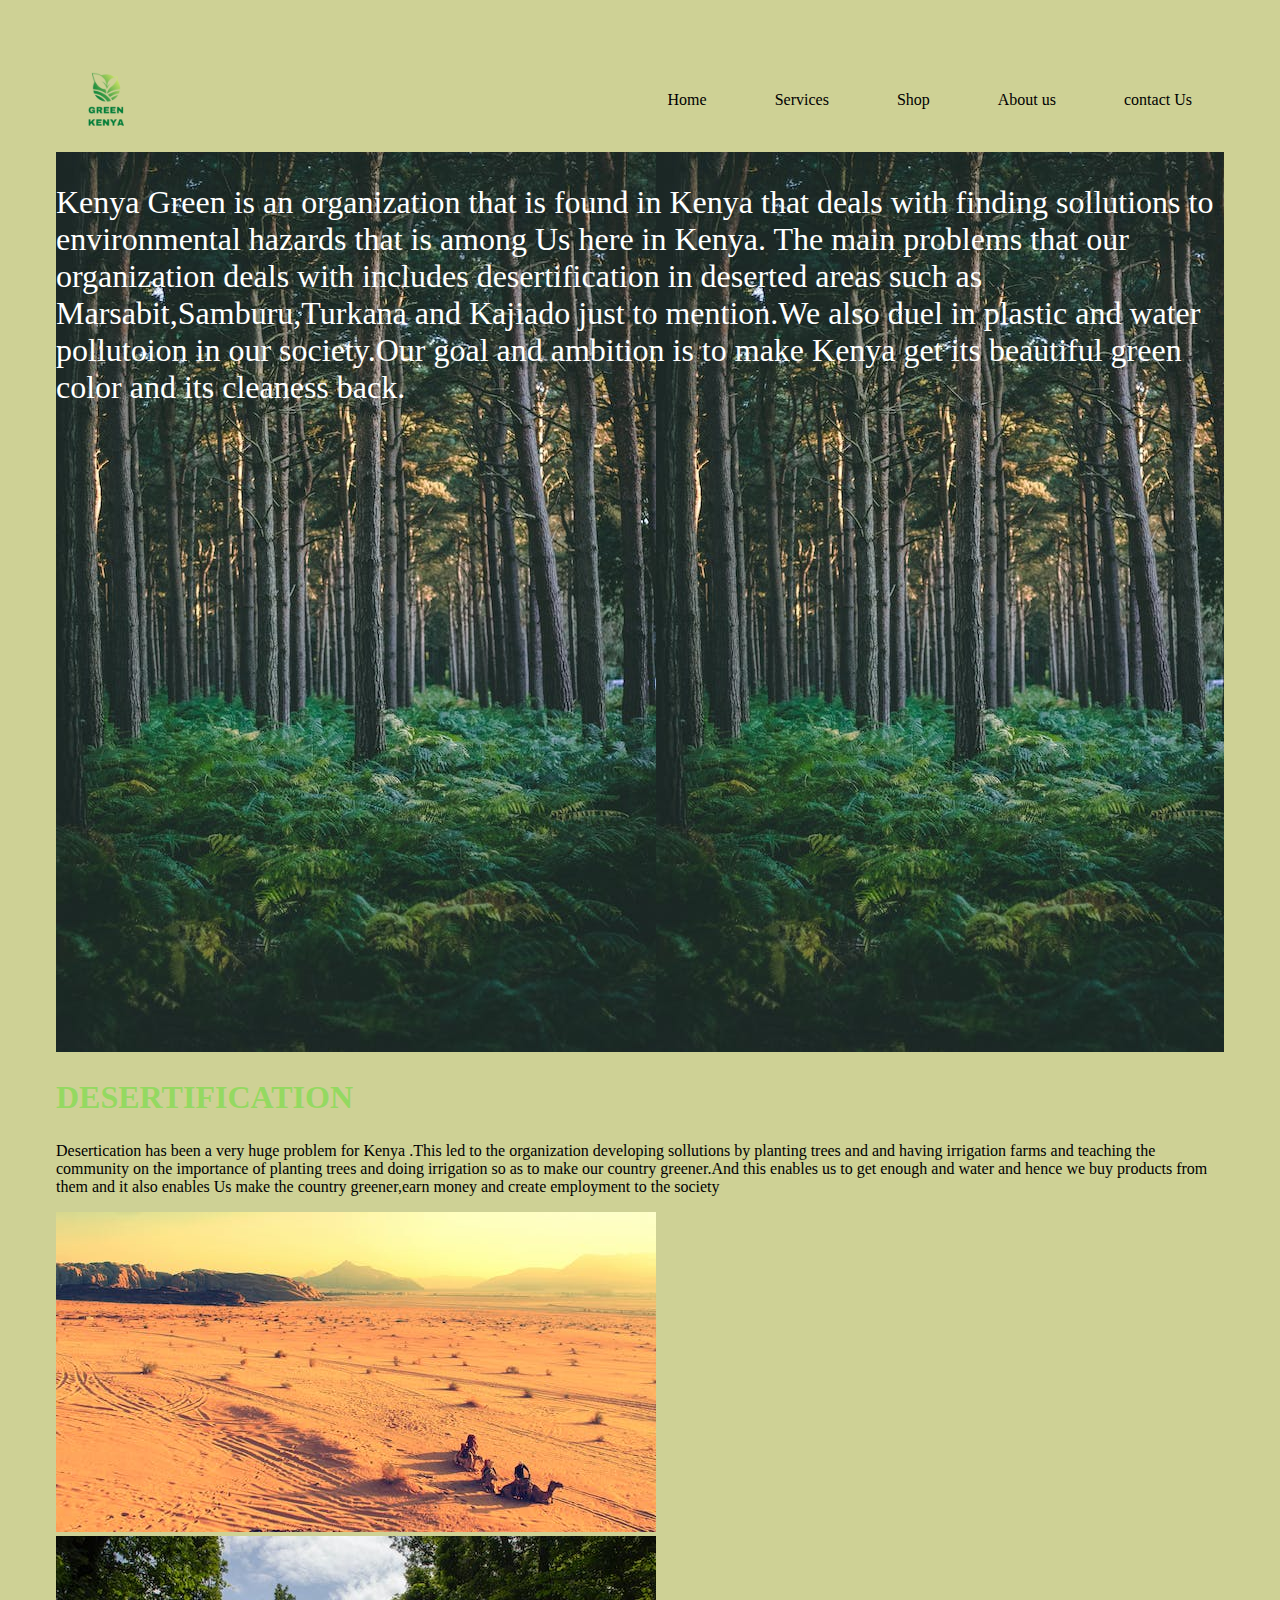
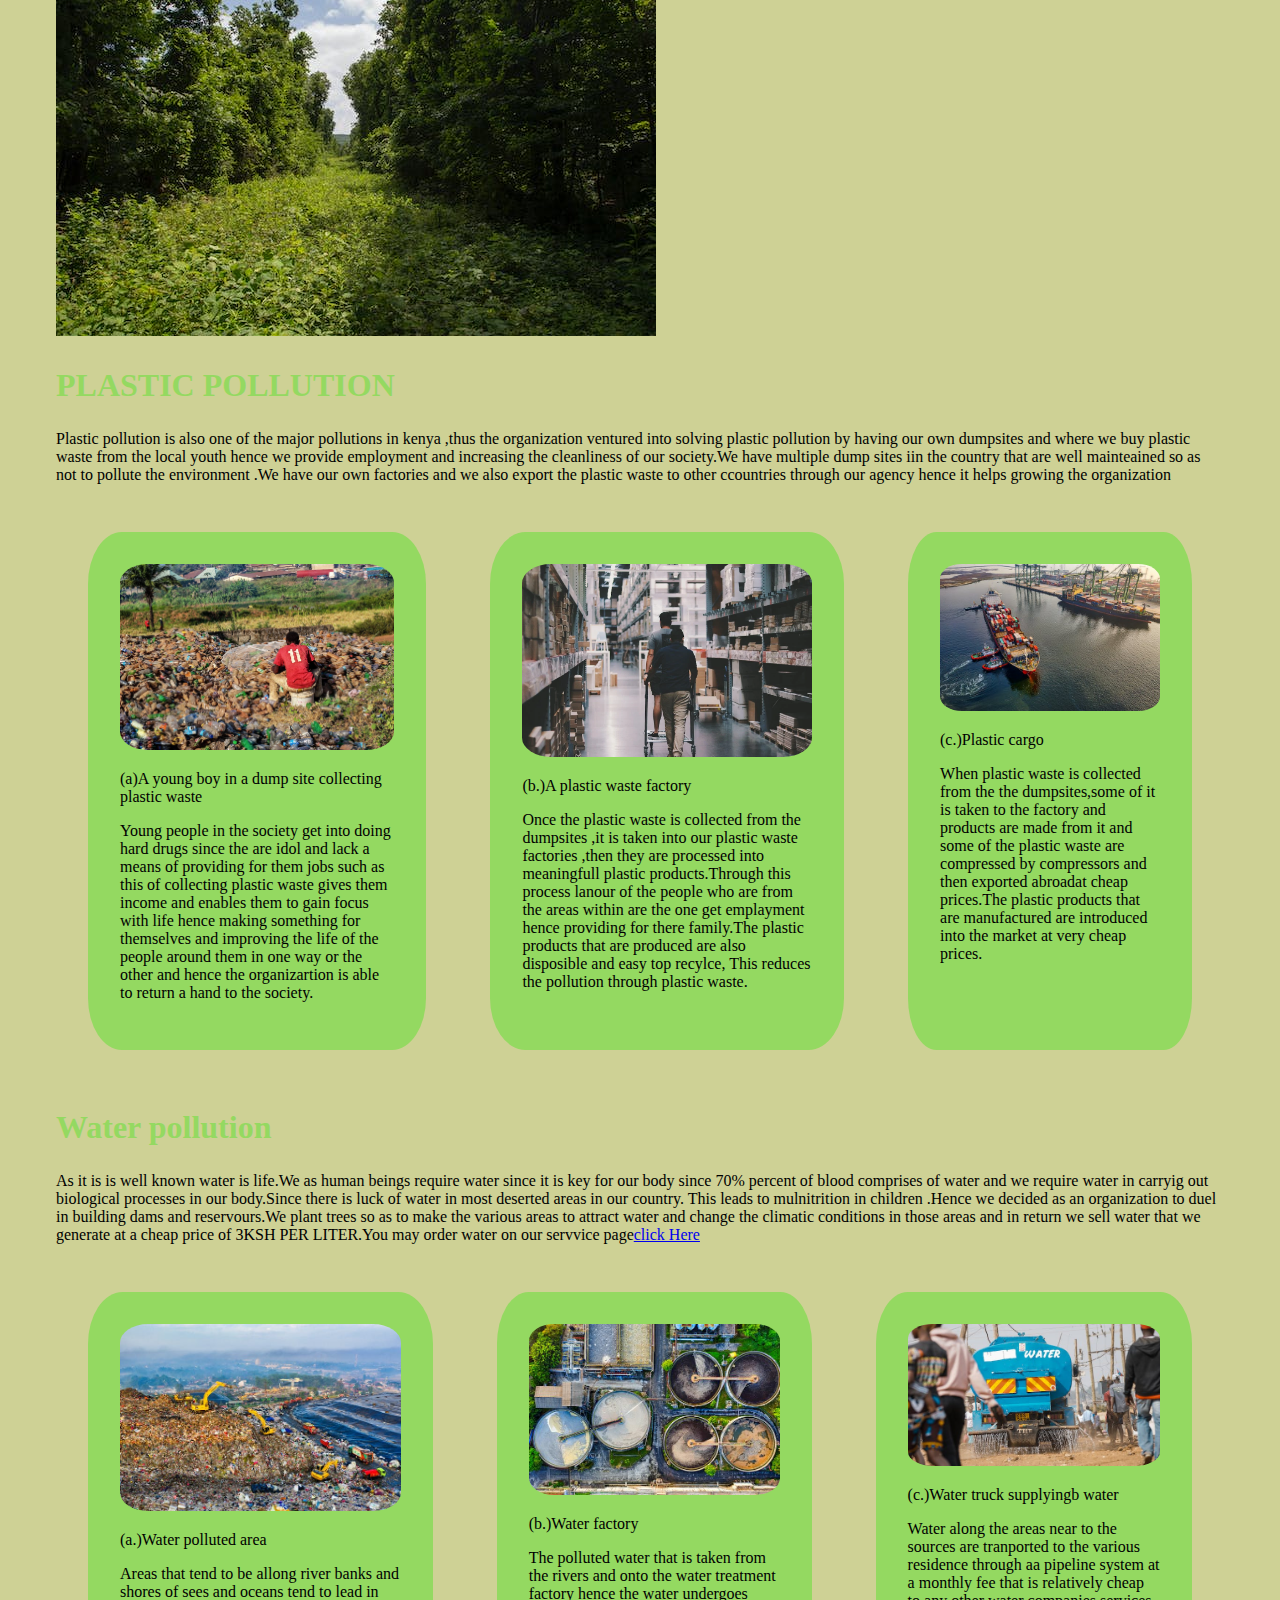
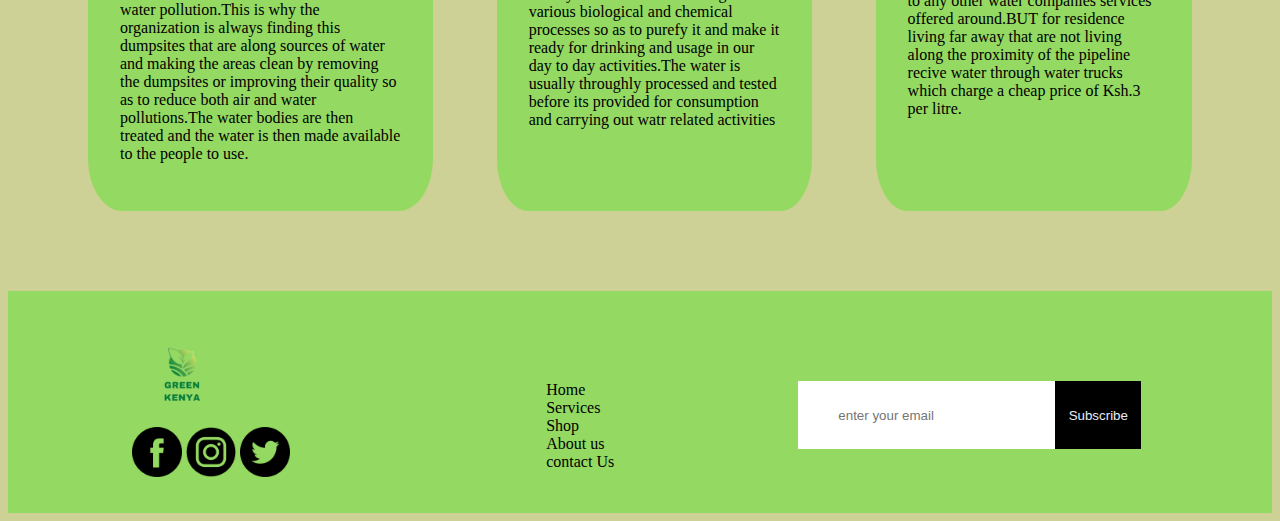
==== index.html @ de42ad6c "the differentpages had their individual partials created so as to reduce the line of code in the sas" ====
<!DOCTYPE html>
<html lang="en">
  <head>
    <meta charset="UTF-8" />
    <meta name="viewport" content="width=device-width, initial-scale=1.0" />
    <title>Green Kenya</title>
    <link href="css/style.css" rel="stylesheet" />
  </head>
  <body>
    <div class="container">
      <header>
        <nav>
          <div class="nav__left">
            <img src="images.green/green_kenya.png" width="100px" />
          </div>
          <div class="nav__right">
            <ul>
              <li><a href="/">Home</a></li>
              <li><a href="/services.html">Services</a></li>
              <li><a href="/shop.html">Shop</a></li>
              <li><a href="/about us.html">About us</a></li>
              <li><a href="/contact.html">contact Us</a></li>
            </ul>
          </div>
        </nav>
      </header>
      <section class="hero">
        <div class="introduction">
          <div class="introduction__paragrapgh">
         
            <p>
              Kenya Green is an organization that is found in Kenya that deals
              with finding sollutions to environmental hazards that is among Us
              here in Kenya. The main problems that our organization deals with
              includes desertification in deserted areas such as
              Marsabit,Samburu,Turkana and Kajiado just to mention.We also duel
              in plastic and water pollutoion in our society.Our goal and
              ambition is to make Kenya get its beautiful green color and its
              cleaness back.
            </p>
          </div>
          <div class="introduction__image">
            <!-- <img -->
              <!-- src="images.green/planted-forest.jpeg" -->
              <!-- alt="a planted forest" -->
              <!-- height="500vh" -->
            <!-- /> -->
          </div>
        </div>
      </section>
      <section class="body">
        <div class="body__desert">
          <div class="desert__paragraph">
            <h2>DESERTIFICATION</h2>
            <p>
              Desertication has been a very huge problem for Kenya .This led to
              the organization developing sollutions by planting trees and and
              having irrigation farms and teaching the community on the
              importance of planting trees and doing irrigation so as to make
              our country greener.And this enables us to get enough and water
              and hence we buy products from them and it also enables Us make
              the country greener,earn money and create employment to the
              society
            </p>
          </div>
          <div class="desert__images">
            <img class="desert-pics" src="images.green/desert1.jpeg" alt="dert image"  />
            <img src="images.green/forest1.jpeg" alt="forest"/>
          </div>
        </div>
        <div class="plastic">
          <div class="plastic__paragraph">
            <h2>PLASTIC POLLUTION</h2>
            <p>
              Plastic pollution is also one of the major pollutions in kenya
              ,thus the organization ventured into solving plastic pollution by
              having our own dumpsites and where we buy plastic waste from the
              local youth hence we provide employment and increasing the
              cleanliness of our society.We have multiple dump sites iin the
              country that are well mainteained so as not to pollute the
              environment .We have our own factories and we also export the
              plastic waste to other ccountries through our agency hence it
              helps growing the organization
            </p>
          </div>

          <div class="plastic__images1">
            <div class="plastic__content">
            <img
              src="images.green/dumpsite.jpeg"
              alt="a man in a dumpsite"
              width="100%"
            />
            <p>(a)A young boy in a dump site collecting plastic waste</p>
        <p>Young people in the society get into doing hard drugs since the are idol and lack a means of providing for them jobs such as this of collecting plastic waste gives them income and enables them to gain focus with life hence making something for themselves and improving the life of the people around them in one way or the other  and hence the organizartion is able to return a hand to the society.</p>
            </div>
            <div  class="plastic__content">
            <img src="images.green/factory3.webp" alt="a factory" width="100%" />
            <p>(b.)A plastic waste factory</p>
            <p>Once the plastic waste is collected from the dumpsites ,it is taken into our plastic waste factories ,then they are processed into meaningfull plastic products.Through this process lanour of the people who are from the areas within are the one get emplayment hence providing for there family.The plastic products that are produced are also disposible and easy top recylce, This reduces the pollution through plastic waste.</p>
            </div>
            <div  class="plastic__content">
                <img src="images.green/export1.jpeg" alt="cargo" width="100%">
                <p>(c.)Plastic cargo</p>
                <p>When plastic waste is collected from the the dumpsites,some of it is taken to the factory and products are made from it and some of the plastic waste are compressed by compressors and then exported abroadat cheap prices.The plastic products that are manufactured are introduced into the market at very cheap prices.</p>
            </div>
        </div>
            
          </div>
          <div class="water">
            <h2>Water pollution</h2>
            <p>As it is is well known water is life.We as human beings require water since it is key for our body since 70% percent of blood comprises of water and we require water in carryig out biological processes in our body.Since there is luck of water in most deserted areas in our country. This leads to mulnitrition in children .Hence we decided as an organization to duel in building dams and reservours.We plant trees  so as to make the  various areas to attract water and change the climatic conditions in those areas and in return we sell water that we generate at a cheap price of 3KSH PER LITER.You may order water on our servvice page<a href="#">click Here</a></p>
            <div class="water__images">
                <div class="water__content">
                <img src="images.green/water-pollution.jpeg" width="100%">
                <p>(a.)Water polluted area</p>
                <p>Areas that tend to  be allong river banks and shores of sees and oceans tend to lead in water pollution.This is why the organization is always finding this dumpsites that are along sources of water and making the areas clean by removing the dumpsites or improving their quality so as to reduce both air and water pollutions.The water bodies are then treated and the water is then made available to the people to use.</p>
                </div>
                <div class="water__content">
                <img src="images.green/water-factory2.jpeg" width="100%">
                <p>(b.)Water factory</p>
                <p>The polluted water that is taken from the rivers and onto the water treatment factory hence the water undergoes various biological and chemical processes so as to purefy it and make it ready for drinking and usage in our day to day activities.The water is usually throughly processed and tested before its provided for consumption and carrying out watr related activities</p>
                </div>
                <div class="water__content">
                <img src="images.green/water-truck.jpeg" width="100%">
                <p>(c.)Water truck supplyingb water</p>
                <p>Water along the areas near to the sources are tranported to the various residence through aa pipeline system at a monthly fee that is relatively cheap to any other water companies services offered around.BUT for residence living far away that are not living along the proximity of the pipeline recive water through water trucks which charge a cheap price of Ksh.3 per litre.</p>
            </div>
            </div>
          </div>
        </div>
      </section>
      <footer>
        <div class="footer__container">
          <div class="footer__left">
            <div class="footer__logos">
            <img src="images.green/green_kenya.png" alt="the organization logo" width="100px">
</div>
<div class="socials">
  <img src="images.green/facebook.png" alt="facebook logo" width="50px">
  <img src="images.green/instagram.png" alt="instagram logo" width="50px">
  <img src="images.green/twitter.png" alt="twiter logo" width="50px">
</div>
          </div>   
          <div class="footer__center">
            <h2>Links</h2>
            <ul>
              <li><a href="#">Home</a></li>
              <li><a href="#">Services</a></li>
              <li><a href="#">Shop</a></li>
              <li><a href="#">About us</a></li>
              <li><a href="#">contact Us</a></li>
            </ul>
          </div>
          <div class="footer__right">
<div>
            <h2>Subscribe to our news letter</h2>
</div>
<div class="footer__subscription">
            <div class="footer__searchbar">
              <input class="footer__input" type="text" placeholder="enter your email">
            </div>
            <div class="footer__button">
              <button class="subscribe__button">Subscribe</button>
            </div>
</div>
          </div>
        </div>
      </div>
      </footer>
    </div>
  </body>
</html>
---- css/style.css ----
footer {
  background-color: #94d961;
}
footer .footer__container {
  display: flex;
  justify-content: space-around;
}
footer .footer__left {
  padding: 2em;
}
footer .footer__center ul li {
  list-style-type: none;
}
footer .footer__center ul li a {
  text-decoration: none;
  color: #000;
}
footer .footer__subscription {
  display: flex;
}
footer .footer__input {
  display: flex;
  padding: 2em 3em;
  border: none;
  outline: none;
}
footer .subscribe__button {
  padding: 2em 1em;
  background-color: #000;
  color: #E4EEF8;
  border: none;
}

.container {
  margin: 3em;
}

body {
  background-color: #f3f5d2;
}

h1 {
  color: #94d961;
  font-size: 3rem;
}

h2 {
  color: #94d961;
  font-size: 2rem;
}

nav {
  display: flex;
  justify-content: space-between;
  align-items: center;
  flex-direction: row;
}
nav .nav__right ul li {
  list-style-type: none;
  justify-content: space-between;
  align-items: center;
  display: inline-block;
  margin: 1em;
}
nav .nav__right ul li a {
  text-decoration: none;
  color: #000;
  padding: 2em 1em;
  border-radius: 5px;
}
nav .nav__right ul li :hover {
  background-color: #94d961;
}

.introduction {
  background-image: url("../images.green/planted-forest.jpeg");
  display: flex;
  height: 100vh;
}
.introduction p {
  color: #fff;
  font-size: 2rem;
}

.plastic__images1 {
  display: flex;
}
.plastic__images1 img {
  gap: 1em;
}
.plastic__images1 .plastic__content {
  background-color: #94d961;
  margin: 2em;
  padding: 2em;
  border-radius: 10%;
}
.plastic__images1 .plastic__content img {
  border-radius: 10%;
}

.water__content {
  background-color: #94d961;
  margin: 2em;
  border-radius: 10%;
  padding: 2em;
}

.water__content img {
  border-radius: 10%;
}

.water__images {
  display: flex;
}

.desert__images {
  width: 100%;
}

body {
  background-color: #ced195;
}

.water__service {
  display: flex;
}

.employ__service {
  display: flex;
}

.plastic__service {
  display: flex;
}

.desert {
  display: flex;
}

.desertification__products {
  display: flex;
  width: 100%;
}

.desertification__products img {
  border-radius: 5%;
}

.desertification__image1 {
  width: 25%;
  margin: 2em;
  border: 2px solid #94d961;
  border-radius: 5%;
  background-color: #94d961;
}

.desertification__image2 {
  width: 22%;
  margin: 2em;
  border: 2px solid #94d961;
  border-radius: 5%;
  background-color: #94d961;
}

.desertification__image3 {
  width: 20%;
  margin: 2em;
  border: 2px solid #94d961;
  border-radius: 5%;
  background-color: #94d961;
}

.desertification__image4 {
  width: 20%;
  margin: 2em;
  border: 2px solid #94d961;
  border-radius: 5%;
  background-color: #94d961;
}

.pic {
  width: 100%;
  justify-content: center;
}

.gray {
  color: gray;
}

.Similar__btn {
  padding: 1.5em 3em;
  margin: 1em 2em;
  border: none;
  border-radius: 10%;
  background-color: #f3f5d2;
  color: #94d961;
  align-self: center;
  align-items: center;
  justify-content: center;
}

.add__btn {
  padding: 1.5em 3em;
  margin: 1em 2em;
  border: none;
  border-radius: 10%;
  background-color: #f3f5d2;
  color: #94d961;
  align-items: center;
  justify-content: center;
}

.plastic__products {
  display: flex;
  width: 100%;
}

.plastic__items {
  width: 25%;
  margin: 2em;
  border: 2px solid #94d961;
  border-radius: 5%;
  background-color: #94d961;
}
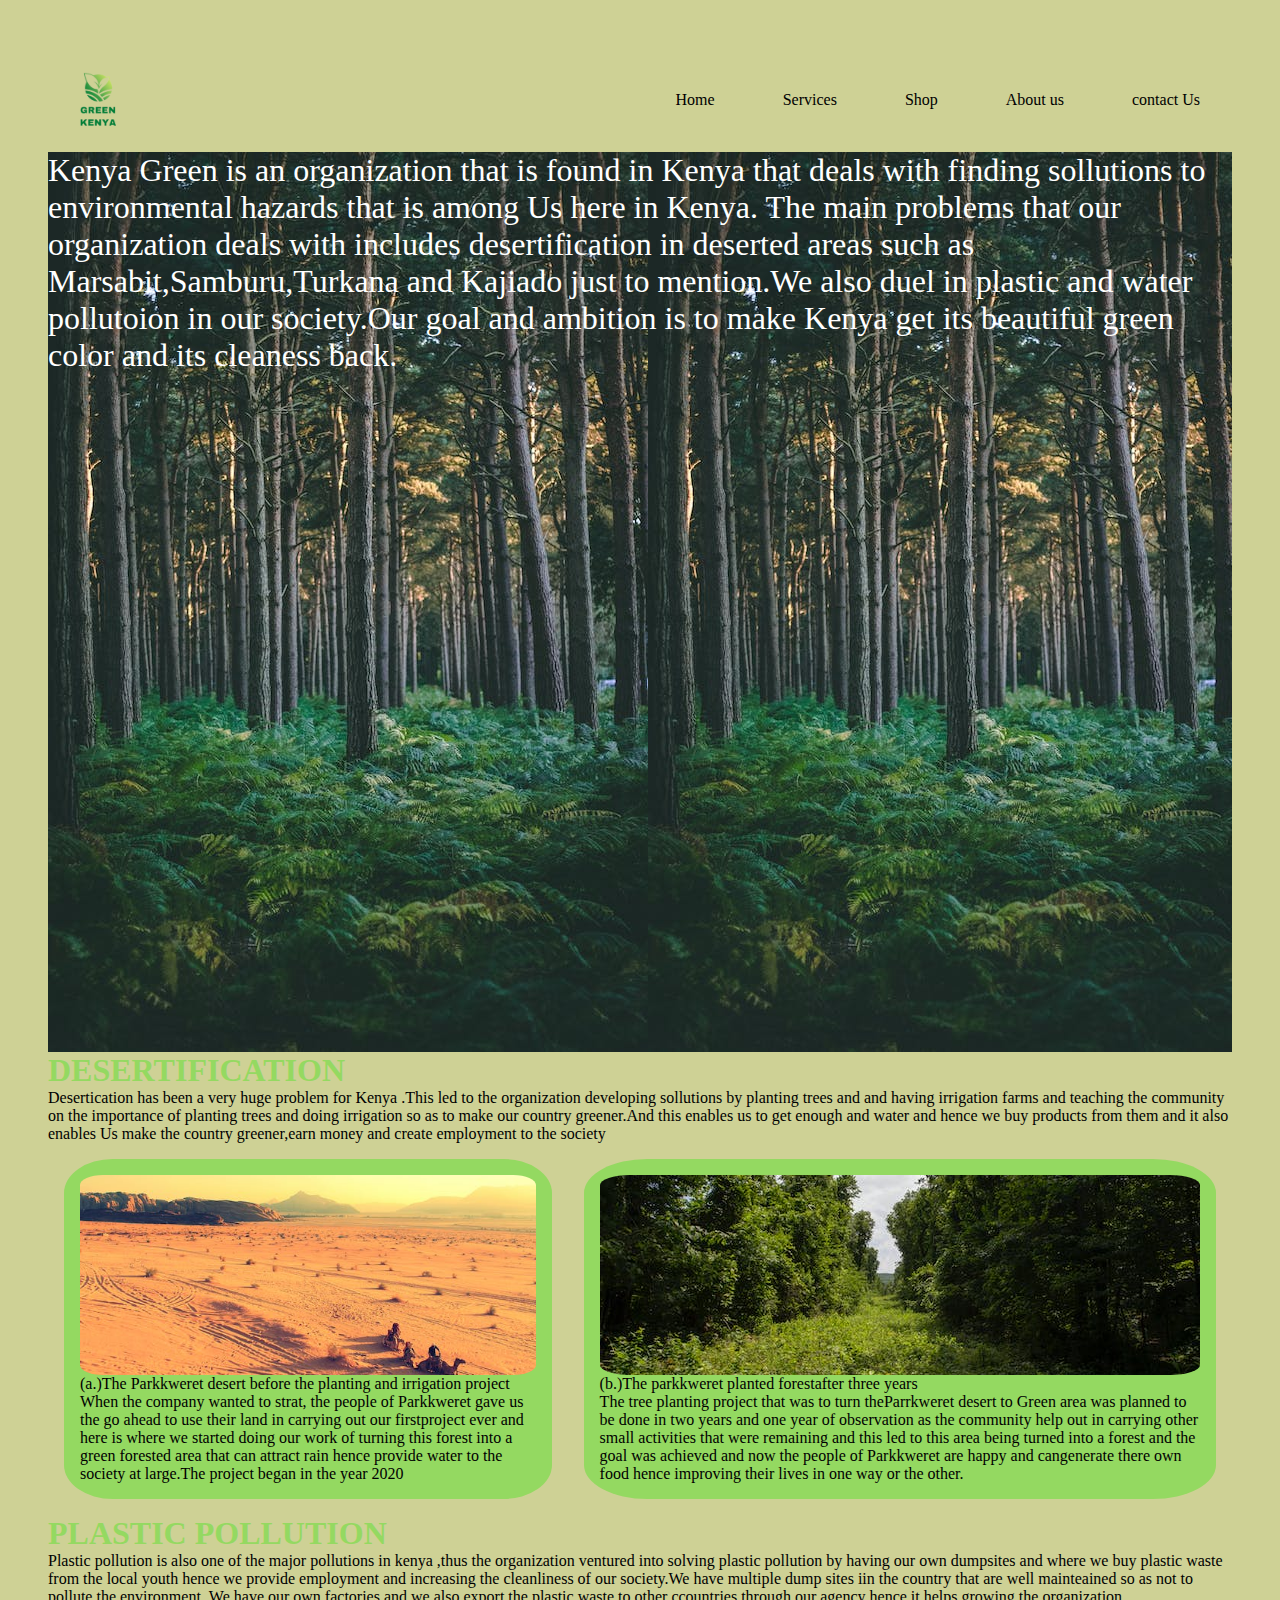
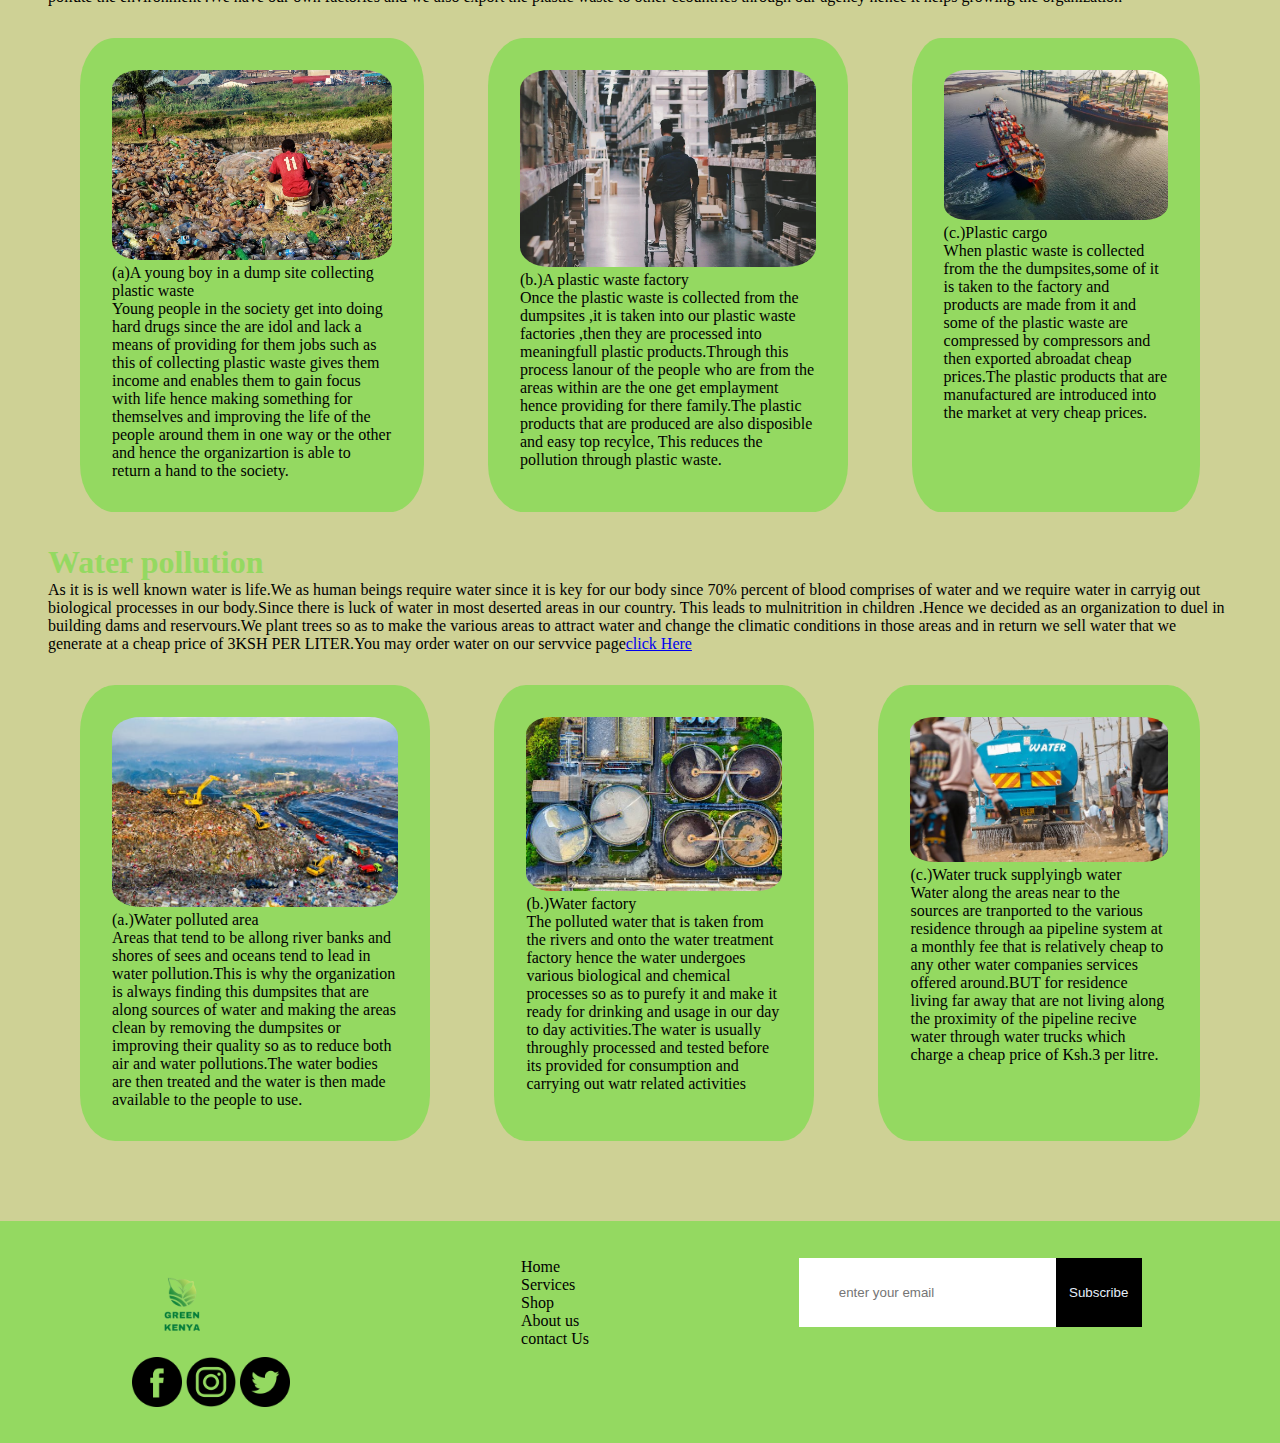
==== commit b38dc76b: "the content on the home page was made responsive and the read me file was created" ====
--- a/index.html
+++ b/index.html
@@ -5,6 +5,13 @@
     <meta name="viewport" content="width=device-width, initial-scale=1.0" />
     <title>Green Kenya</title>
     <link href="css/style.css" rel="stylesheet" />
+    <link
+    rel="stylesheet"
+    href="https://cdnjs.cloudflare.com/ajax/libs/font-awesome/6.5.1/css/all.min.css"
+    integrity="sha512-DTOQO9RWCH3ppGqcWaEA1BIZOC6xxalwEsw9c2QQeAIftl+Vegovlnee1c9QX4TctnWMn13TZye+giMm8e2LwA=="
+    crossorigin="anonymous"
+    referrerpolicy="no-referrer"
+  />
   </head>
   <body>
     <div class="container">
@@ -22,6 +29,7 @@
               <li><a href="/contact.html">contact Us</a></li>
             </ul>
           </div>
+          <div class="nav__icon"><i class="fa-solid fa-bars"></i></div>
         </nav>
       </header>
       <section class="hero">
@@ -64,8 +72,20 @@
             </p>
           </div>
           <div class="desert__images">
-            <img class="desert-pics" src="images.green/desert1.jpeg" alt="dert image"  />
-            <img src="images.green/forest1.jpeg" alt="forest"/>
+            <div class="desert__content">
+              <div class="shp__image">
+            <img class="desert-pics" src="images.green/desert1.jpeg" alt="dert image" width="100%" />
+              </div>
+            <p>(a.)The Parkkweret desert before the planting and irrigation project</p>
+            <p>When the company wanted to strat, the people of Parkkweret gave us the go ahead to use their land in carrying out our firstproject ever and here is where we started doing our work of turning this forest into a green forested area that can attract rain hence provide water to the society at large.The project began in the year 2020</p>
+            </div>
+            <div class="desert__content">
+              <div class="shp__image">
+            <img src="images.green/forest1.jpeg" alt="forest" width="100%"/>
+              </div>
+            <p>(b.)The parkkweret planted forestafter three years</p>
+            <p>The tree planting project that was to turn theParrkweret desert to Green area was  planned to be done in two years and one year of observation as the community help out in carrying other small activities that were remaining and this led to this area being turned into a forest and the goal was achieved and now the people of Parkkweret are happy and cangenerate there own food hence improving their lives in one way or the other.</p>
+            </div>
           </div>
         </div>
         <div class="plastic">
@@ -145,16 +165,16 @@
           <div class="footer__center">
             <h2>Links</h2>
             <ul>
-              <li><a href="#">Home</a></li>
-              <li><a href="#">Services</a></li>
-              <li><a href="#">Shop</a></li>
-              <li><a href="#">About us</a></li>
-              <li><a href="#">contact Us</a></li>
+              <li><a href="/">Home</a></li>
+              <li><a href="/services.html">Services</a></li>
+              <li><a href="/shop.html">Shop</a></li>
+              <li><a href="/about us.html">About us</a></li>
+              <li><a href="/contact.html">contact Us</a></li>
             </ul>
           </div>
           <div class="footer__right">
 <div>
-            <h2>Subscribe to our news letter</h2>
+ <h2>Subscribe to our news letter</h2>
 </div>
 <div class="footer__subscription">
             <div class="footer__searchbar">
--- a/css/style.css
+++ b/css/style.css
@@ -1,3 +1,9 @@
+* {
+  margin: 0;
+  padding: 0;
+  box-sizing: border-box;
+}
+
 footer {
   background-color: #94d961;
 }
@@ -31,6 +37,22 @@
   border: none;
 }
 
+@media screen and (max-width: 815px) {
+  .footer__container {
+    display: flex;
+    flex-direction: column;
+    text-align: center;
+  }
+  .footer__left {
+    flex: 1;
+  }
+  .footer__center {
+    flex: 1;
+  }
+  .footer__right {
+    display: none;
+  }
+}
 .container {
   margin: 3em;
 }
@@ -71,7 +93,18 @@
 nav .nav__right ul li :hover {
   background-color: #94d961;
 }
-
+nav .nav__icon {
+  display: none;
+}
+
+@media screen and (max-width: 815px) {
+  nav .nav__right ul {
+    display: none;
+  }
+  nav .nav__icon {
+    display: content;
+  }
+}
 .introduction {
   background-image: url("../images.green/planted-forest.jpeg");
   display: flex;
@@ -82,6 +115,17 @@
   font-size: 2rem;
 }
 
+.desert__images {
+  display: flex;
+}
+
+.desert__content {
+  background-color: #94d961;
+  margin: 1em;
+  padding: 1em;
+  border-radius: 10%;
+}
+
 .plastic__images1 {
   display: flex;
 }
@@ -137,6 +181,35 @@
   display: flex;
 }
 
+@media screen and (max-width: 815px) {
+  .hero {
+    width: 100%;
+  }
+  .hero .introduction img {
+    width: 100%;
+    flex-wrap: wrap;
+  }
+  .hero .introduction p {
+    font-size: 1em;
+    flex-wrap: wrap;
+  }
+  .plastic__images1 {
+    display: flex;
+    flex-direction: column;
+  }
+  .plastic__images1 p {
+    flex-wrap: wrap;
+    font-size: 0.5em;
+  }
+  .water__images {
+    display: flex;
+    flex-direction: column;
+  }
+  .water__images p {
+    font-size: 0.5em;
+    flex-wrap: wrap;
+  }
+}
 .desertification__products {
   display: flex;
   width: 100%;
@@ -146,33 +219,9 @@
   border-radius: 5%;
 }
 
-.desertification__image1 {
+.desertification__image {
   width: 25%;
-  margin: 2em;
-  border: 2px solid #94d961;
-  border-radius: 5%;
-  background-color: #94d961;
-}
-
-.desertification__image2 {
-  width: 22%;
-  margin: 2em;
-  border: 2px solid #94d961;
-  border-radius: 5%;
-  background-color: #94d961;
-}
-
-.desertification__image3 {
-  width: 20%;
-  margin: 2em;
-  border: 2px solid #94d961;
-  border-radius: 5%;
-  background-color: #94d961;
-}
-
-.desertification__image4 {
-  width: 20%;
-  margin: 2em;
+  margin: 1em;
   border: 2px solid #94d961;
   border-radius: 5%;
   background-color: #94d961;
@@ -217,8 +266,70 @@
 
 .plastic__items {
   width: 25%;
-  margin: 2em;
+  margin: 0.5em;
   border: 2px solid #94d961;
   border-radius: 5%;
   background-color: #94d961;
+}
+
+.shp__image {
+  height: 200px;
+}
+
+.shp__image img {
+  width: 100%;
+  height: 100%;
+  -o-object-fit: cover;
+     object-fit: cover;
+  border-radius: 5%;
+}
+
+.water__products {
+  display: flex;
+  width: 100%;
+}
+
+.water__content1 {
+  display: flex;
+  width: 100%;
+}
+
+.water__item {
+  width: 25%;
+  margin: 0.5em;
+  border: 2px solid #94d961;
+  border-radius: 5%;
+  background-color: #94d961;
+}
+
+.contact__hero .content__container {
+  display: flex;
+  justify-content: center;
+  align-items: center;
+  text-align: center;
+}
+.contact__hero h1 {
+  text-align: center;
+}
+.contact__hero p {
+  text-align: center;
+}
+.contact__hero .form__container {
+  display: flex;
+  flex-direction: column;
+}
+.contact__hero .form {
+  width: 50%;
+  padding: 3em;
+  margin: 1em;
+  border: none;
+  outline: none;
+  border-radius: 1%;
+}
+.contact__hero .contactus__card {
+  background-color: #94d961;
+  padding: 7em 3em;
+}
+.contact__hero .contact__info {
+  padding: 1em;
 }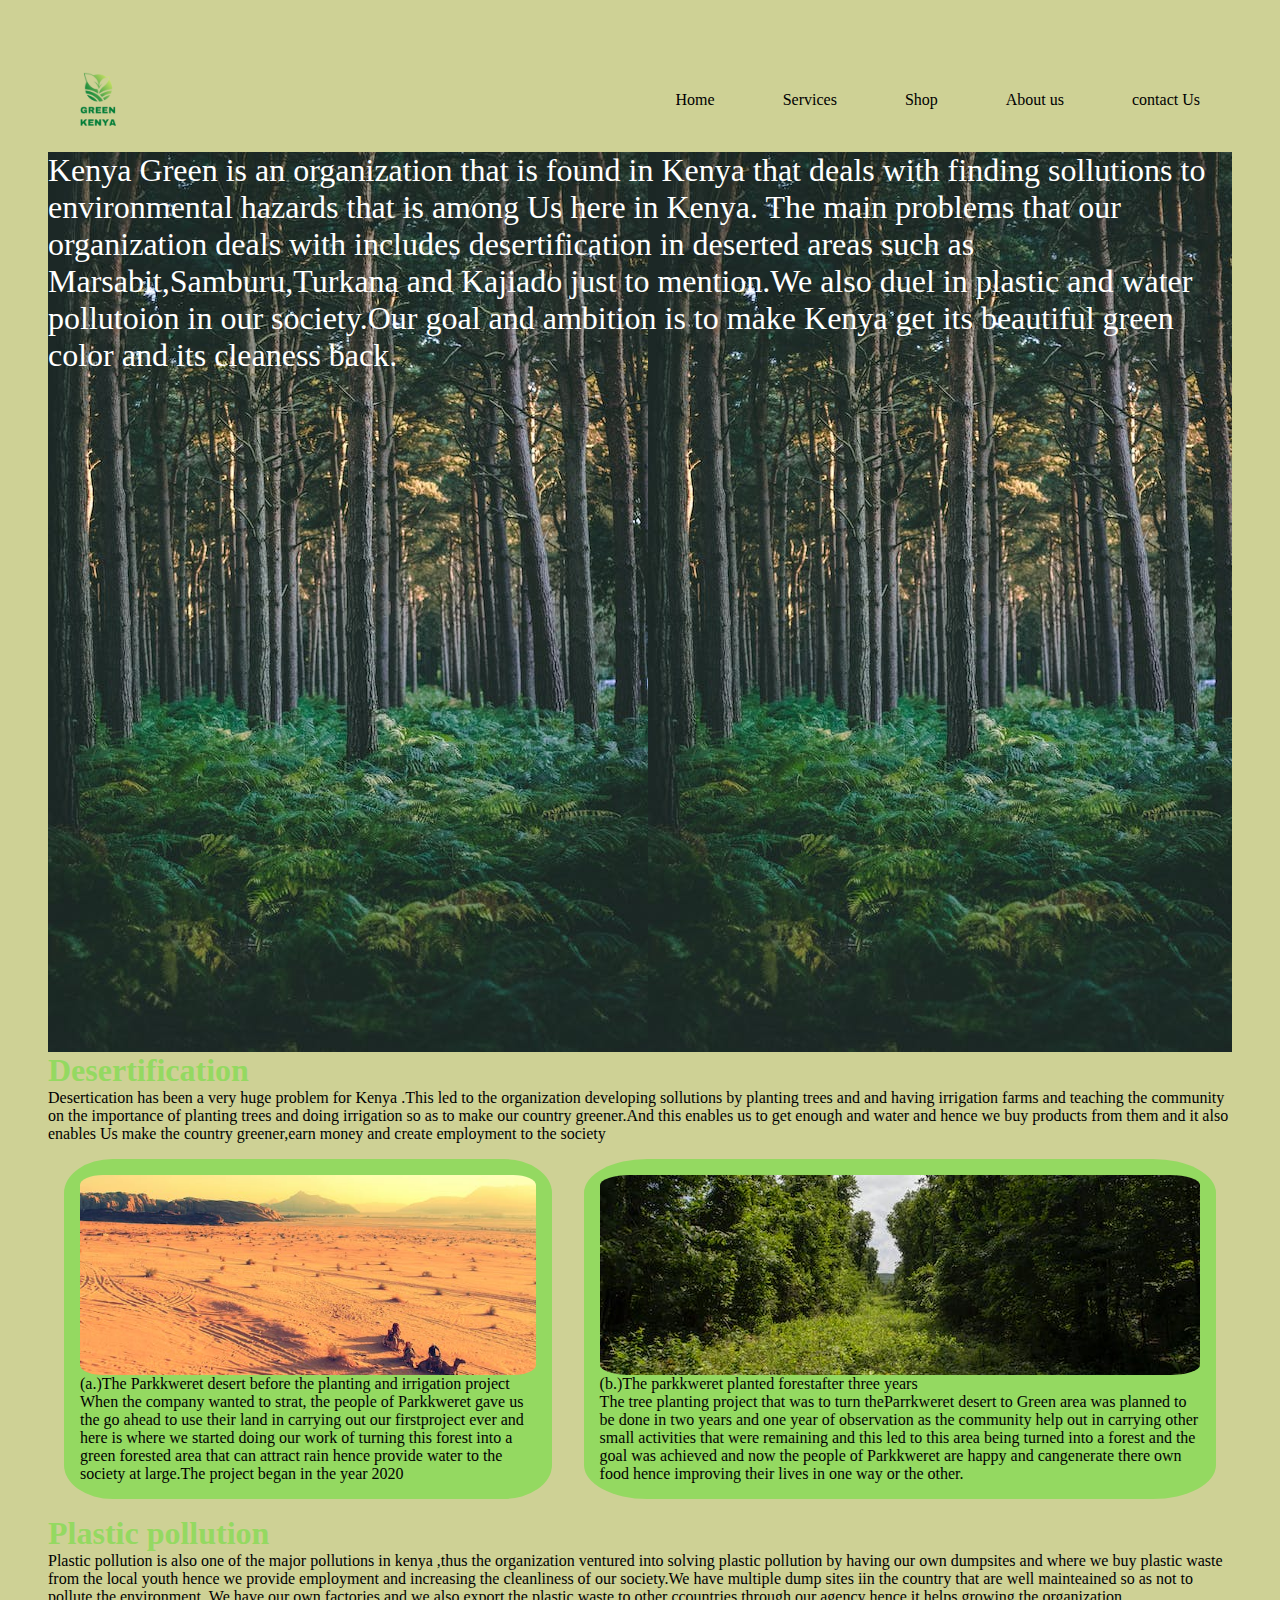
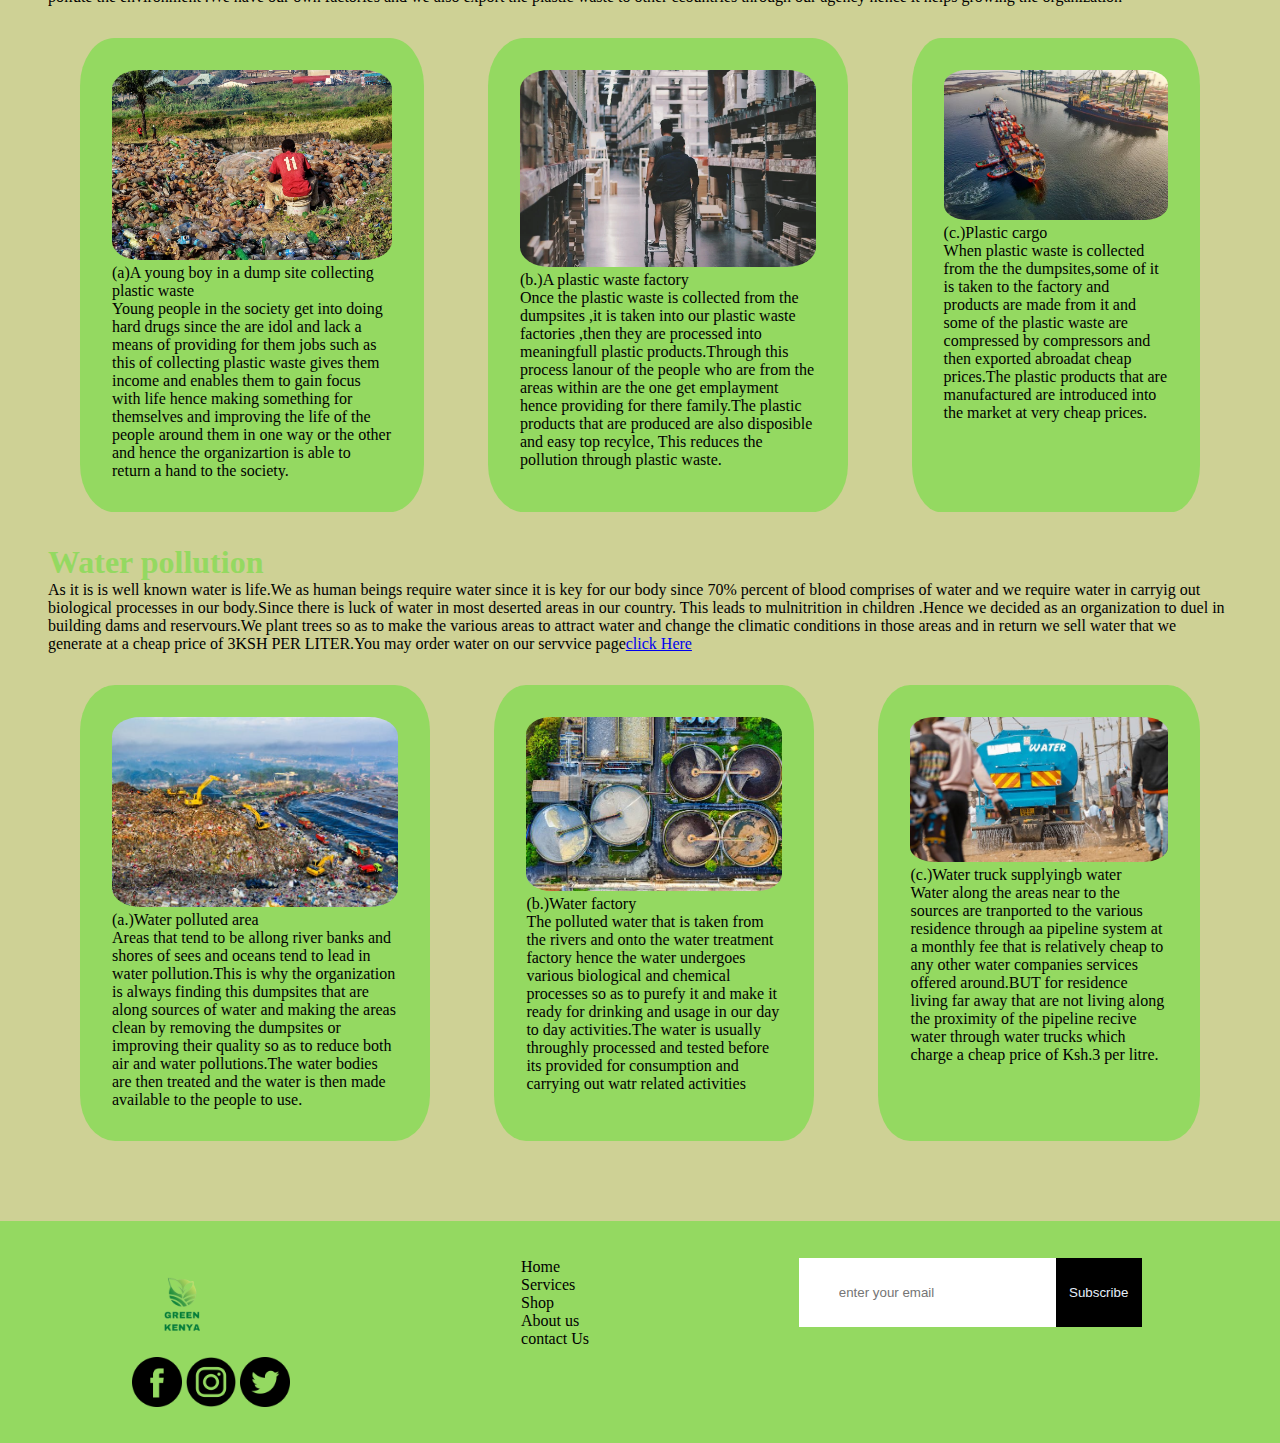
==== commit e8c15858: "the whole project was made responsive" ====
--- a/index.html
+++ b/index.html
@@ -59,7 +59,7 @@
       <section class="body">
         <div class="body__desert">
           <div class="desert__paragraph">
-            <h2>DESERTIFICATION</h2>
+            <h2>Desertification</h2>
             <p>
               Desertication has been a very huge problem for Kenya .This led to
               the organization developing sollutions by planting trees and and
@@ -90,7 +90,7 @@
         </div>
         <div class="plastic">
           <div class="plastic__paragraph">
-            <h2>PLASTIC POLLUTION</h2>
+            <h2>Plastic pollution</h2>
             <p>
               Plastic pollution is also one of the major pollutions in kenya
               ,thus the organization ventured into solving plastic pollution by
--- a/css/style.css
+++ b/css/style.css
@@ -193,20 +193,30 @@
     font-size: 1em;
     flex-wrap: wrap;
   }
+  .hero .desert__paragraph {
+    flex-wrap: wrap;
+  }
+  .hero .desert__paragraph .desert__paragraph h2 {
+    flex-wrap: wrap;
+  }
+  .desert__images {
+    display: flex;
+    flex-direction: column;
+  }
   .plastic__images1 {
     display: flex;
     flex-direction: column;
   }
   .plastic__images1 p {
     flex-wrap: wrap;
-    font-size: 0.5em;
+    font-size: 1em;
   }
   .water__images {
     display: flex;
     flex-direction: column;
   }
   .water__images p {
-    font-size: 0.5em;
+    font-size: 1em;
     flex-wrap: wrap;
   }
 }
@@ -264,14 +274,6 @@
   width: 100%;
 }
 
-.plastic__items {
-  width: 25%;
-  margin: 0.5em;
-  border: 2px solid #94d961;
-  border-radius: 5%;
-  background-color: #94d961;
-}
-
 .shp__image {
   height: 200px;
 }
@@ -294,14 +296,66 @@
   width: 100%;
 }
 
-.water__item {
-  width: 25%;
-  margin: 0.5em;
-  border: 2px solid #94d961;
-  border-radius: 5%;
-  background-color: #94d961;
-}
-
+@media screen and (max-width: 815px) {
+  .desertification__items {
+    width: 100%;
+    justify-content: center;
+    align-items: center;
+    align-content: center;
+  }
+  .desertification__products {
+    display: flex;
+    flex-direction: column;
+  }
+  .desertification__products div {
+    width: 100%;
+  }
+  .desertification__products p {
+    font-size: 0.5em;
+  }
+  .plastic__products {
+    display: flex;
+    flex-direction: column;
+  }
+  .plastic__products p {
+    font-size: 1em;
+  }
+  .plastic__products div {
+    width: 100%;
+  }
+  .water__content1 {
+    display: flex;
+    flex-direction: column;
+  }
+  .water__content1 p {
+    font-size: 1em;
+  }
+  .water__content1 div {
+    width: 100%;
+  }
+  .Similar__btn {
+    padding: 0.5em 1em;
+    margin: 0.5em;
+    border: none;
+    border-radius: 10%;
+    background-color: #f3f5d2;
+    color: #94d961;
+    align-self: center;
+    align-items: center;
+    text-align: center;
+    justify-content: center;
+  }
+  .add__btn {
+    padding: 0.5em 1em;
+    margin: 0.5em;
+    border: none;
+    border-radius: 10%;
+    background-color: #f3f5d2;
+    color: #94d961;
+    align-items: center;
+    justify-content: center;
+  }
+}
 .contact__hero .content__container {
   display: flex;
   justify-content: center;
@@ -317,10 +371,12 @@
 .contact__hero .form__container {
   display: flex;
   flex-direction: column;
+  background-color: #94d961;
+  padding: 1.2em;
 }
 .contact__hero .form {
-  width: 50%;
-  padding: 3em;
+  width: 100%;
+  padding: 2em;
   margin: 1em;
   border: none;
   outline: none;
@@ -328,8 +384,15 @@
 }
 .contact__hero .contactus__card {
   background-color: #94d961;
-  padding: 7em 3em;
+  padding: 5em 3em;
 }
 .contact__hero .contact__info {
-  padding: 1em;
+  padding: 0.8em;
+}
+
+@media screen and (max-width: 815px) {
+  .content__container {
+    display: flex;
+    flex-direction: column;
+  }
 }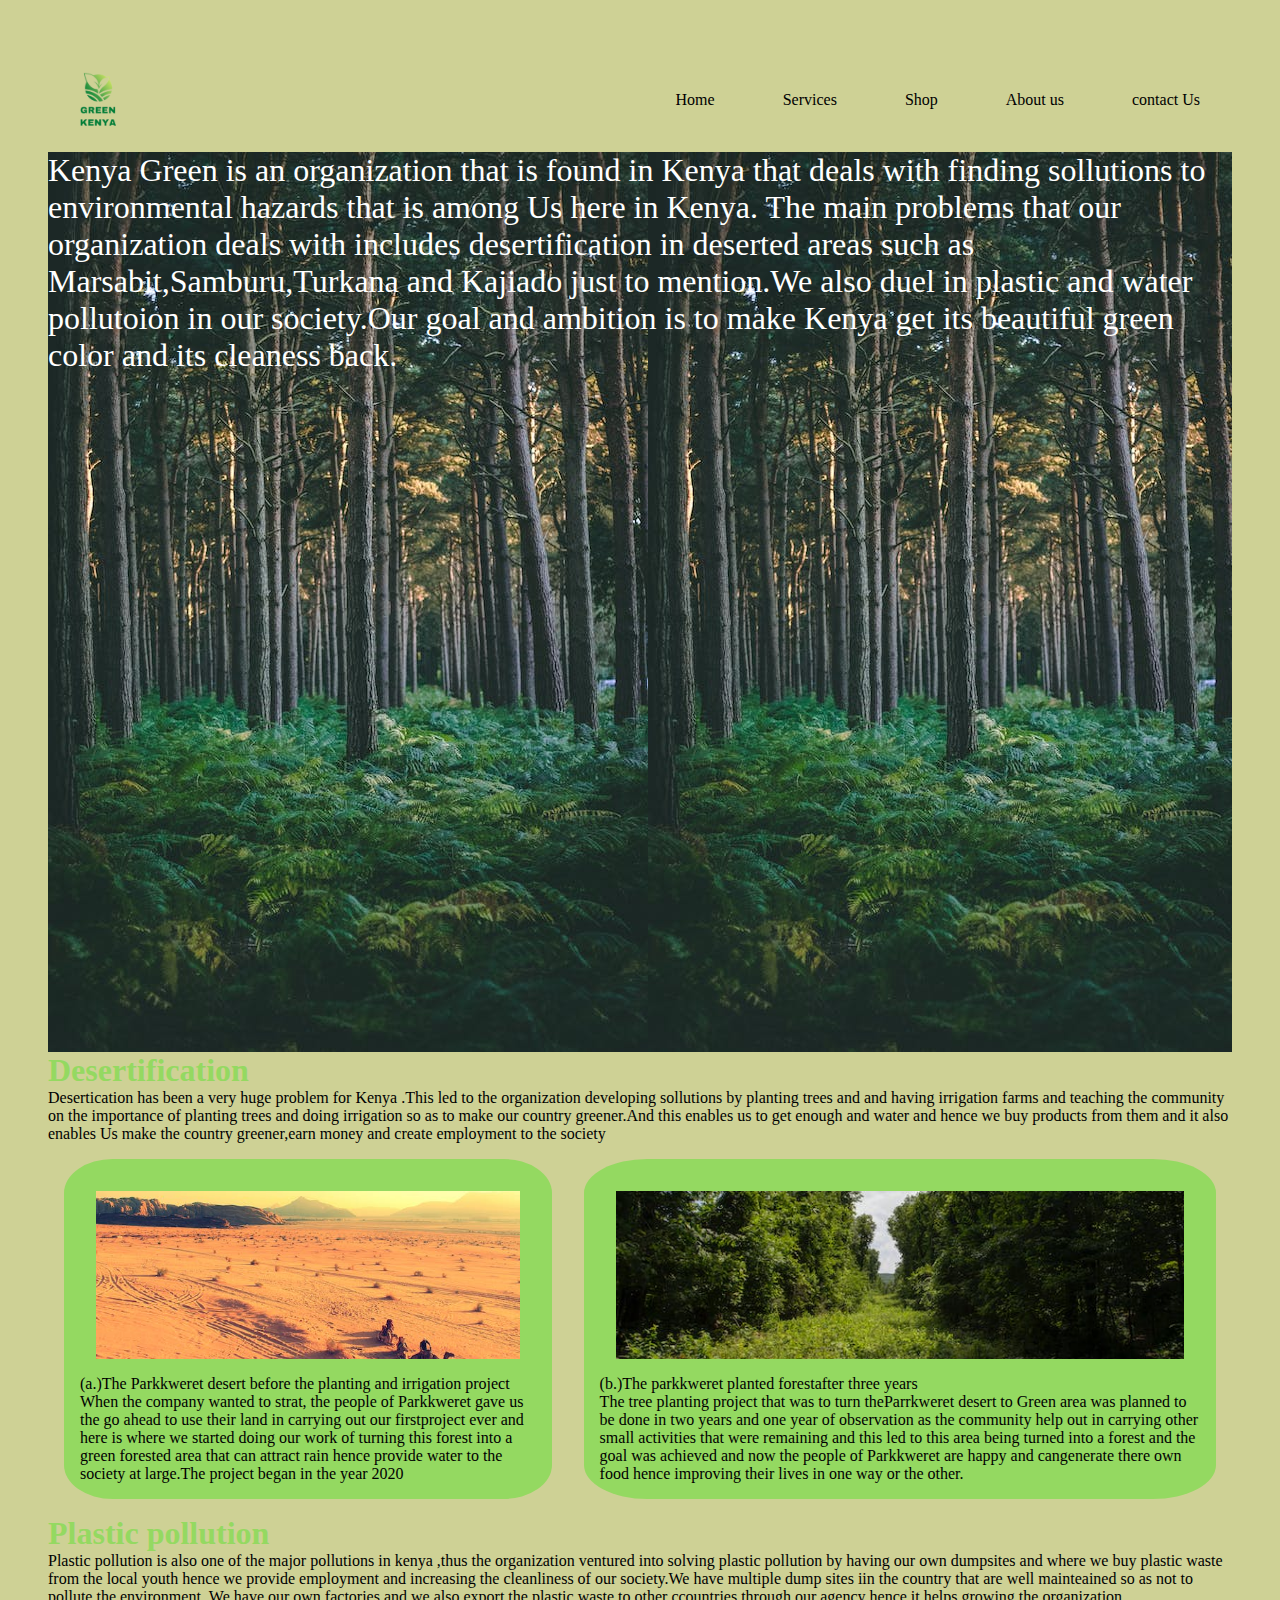
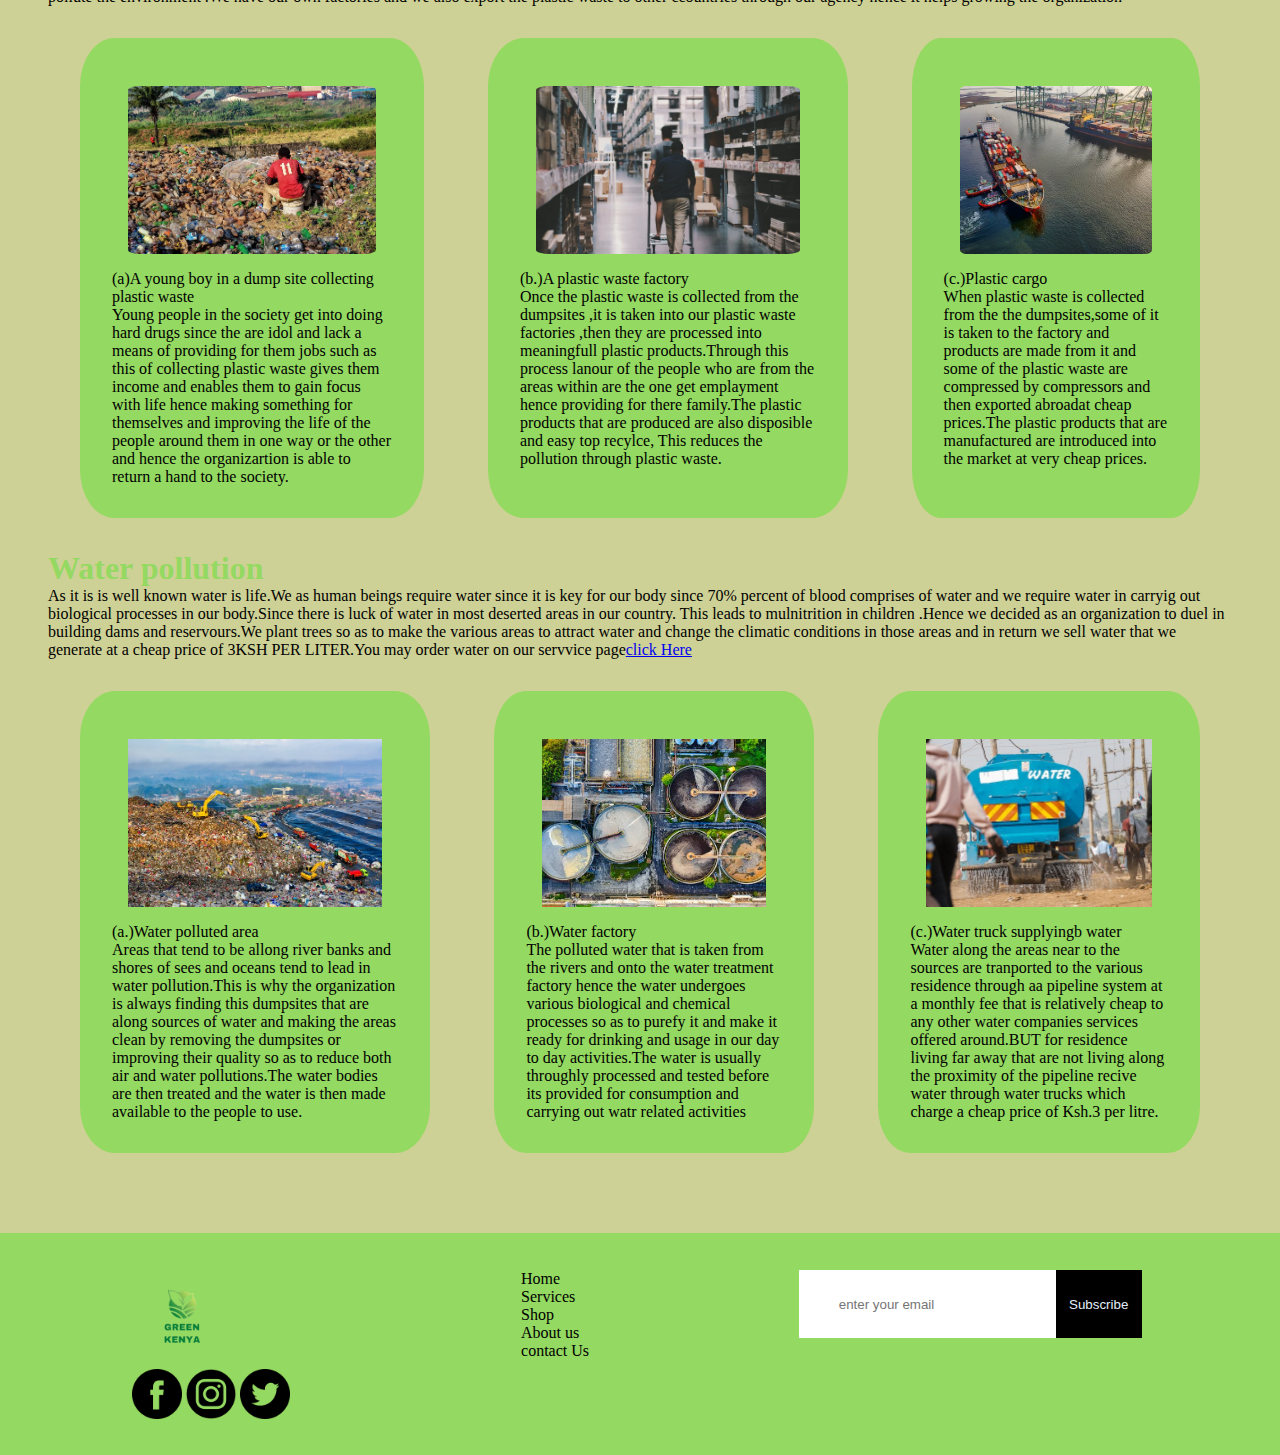
==== commit bd117af1: "the fonts were added" ====
--- a/index.html
+++ b/index.html
@@ -4,6 +4,8 @@
     <meta charset="UTF-8" />
     <meta name="viewport" content="width=device-width, initial-scale=1.0" />
     <title>Green Kenya</title>
+    
+      
     <link href="css/style.css" rel="stylesheet" />
     <link
     rel="stylesheet"
@@ -12,6 +14,8 @@
     crossorigin="anonymous"
     referrerpolicy="no-referrer"
   />
+
+
   </head>
   <body>
     <div class="container">
@@ -106,21 +110,27 @@
 
           <div class="plastic__images1">
             <div class="plastic__content">
+              <div class="shp__image">
             <img
               src="images.green/dumpsite.jpeg"
               alt="a man in a dumpsite"
               width="100%"
             />
+              </div>
             <p>(a)A young boy in a dump site collecting plastic waste</p>
         <p>Young people in the society get into doing hard drugs since the are idol and lack a means of providing for them jobs such as this of collecting plastic waste gives them income and enables them to gain focus with life hence making something for themselves and improving the life of the people around them in one way or the other  and hence the organizartion is able to return a hand to the society.</p>
             </div>
             <div  class="plastic__content">
+              <div class="shp__image">
             <img src="images.green/factory3.webp" alt="a factory" width="100%" />
+              </div>
             <p>(b.)A plastic waste factory</p>
             <p>Once the plastic waste is collected from the dumpsites ,it is taken into our plastic waste factories ,then they are processed into meaningfull plastic products.Through this process lanour of the people who are from the areas within are the one get emplayment hence providing for there family.The plastic products that are produced are also disposible and easy top recylce, This reduces the pollution through plastic waste.</p>
             </div>
             <div  class="plastic__content">
+              <div class="shp__image">
                 <img src="images.green/export1.jpeg" alt="cargo" width="100%">
+              </div>
                 <p>(c.)Plastic cargo</p>
                 <p>When plastic waste is collected from the the dumpsites,some of it is taken to the factory and products are made from it and some of the plastic waste are compressed by compressors and then exported abroadat cheap prices.The plastic products that are manufactured are introduced into the market at very cheap prices.</p>
             </div>
@@ -132,17 +142,23 @@
             <p>As it is is well known water is life.We as human beings require water since it is key for our body since 70% percent of blood comprises of water and we require water in carryig out biological processes in our body.Since there is luck of water in most deserted areas in our country. This leads to mulnitrition in children .Hence we decided as an organization to duel in building dams and reservours.We plant trees  so as to make the  various areas to attract water and change the climatic conditions in those areas and in return we sell water that we generate at a cheap price of 3KSH PER LITER.You may order water on our servvice page<a href="#">click Here</a></p>
             <div class="water__images">
                 <div class="water__content">
+                  <div class="shp__image">
                 <img src="images.green/water-pollution.jpeg" width="100%">
+                </div>
                 <p>(a.)Water polluted area</p>
                 <p>Areas that tend to  be allong river banks and shores of sees and oceans tend to lead in water pollution.This is why the organization is always finding this dumpsites that are along sources of water and making the areas clean by removing the dumpsites or improving their quality so as to reduce both air and water pollutions.The water bodies are then treated and the water is then made available to the people to use.</p>
                 </div>
                 <div class="water__content">
+                  <div class="shp__image">
                 <img src="images.green/water-factory2.jpeg" width="100%">
+                </div>
                 <p>(b.)Water factory</p>
                 <p>The polluted water that is taken from the rivers and onto the water treatment factory hence the water undergoes various biological and chemical processes so as to purefy it and make it ready for drinking and usage in our day to day activities.The water is usually throughly processed and tested before its provided for consumption and carrying out watr related activities</p>
                 </div>
                 <div class="water__content">
+                  <div class="shp__image">
                 <img src="images.green/water-truck.jpeg" width="100%">
+                  </div>
                 <p>(c.)Water truck supplyingb water</p>
                 <p>Water along the areas near to the sources are tranported to the various residence through aa pipeline system at a monthly fee that is relatively cheap to any other water companies services offered around.BUT for residence living far away that are not living along the proximity of the pipeline recive water through water trucks which charge a cheap price of Ksh.3 per litre.</p>
             </div>
--- a/css/style.css
+++ b/css/style.css
@@ -284,6 +284,7 @@
   -o-object-fit: cover;
      object-fit: cover;
   border-radius: 5%;
+  padding: 1em;
 }
 
 .water__products {
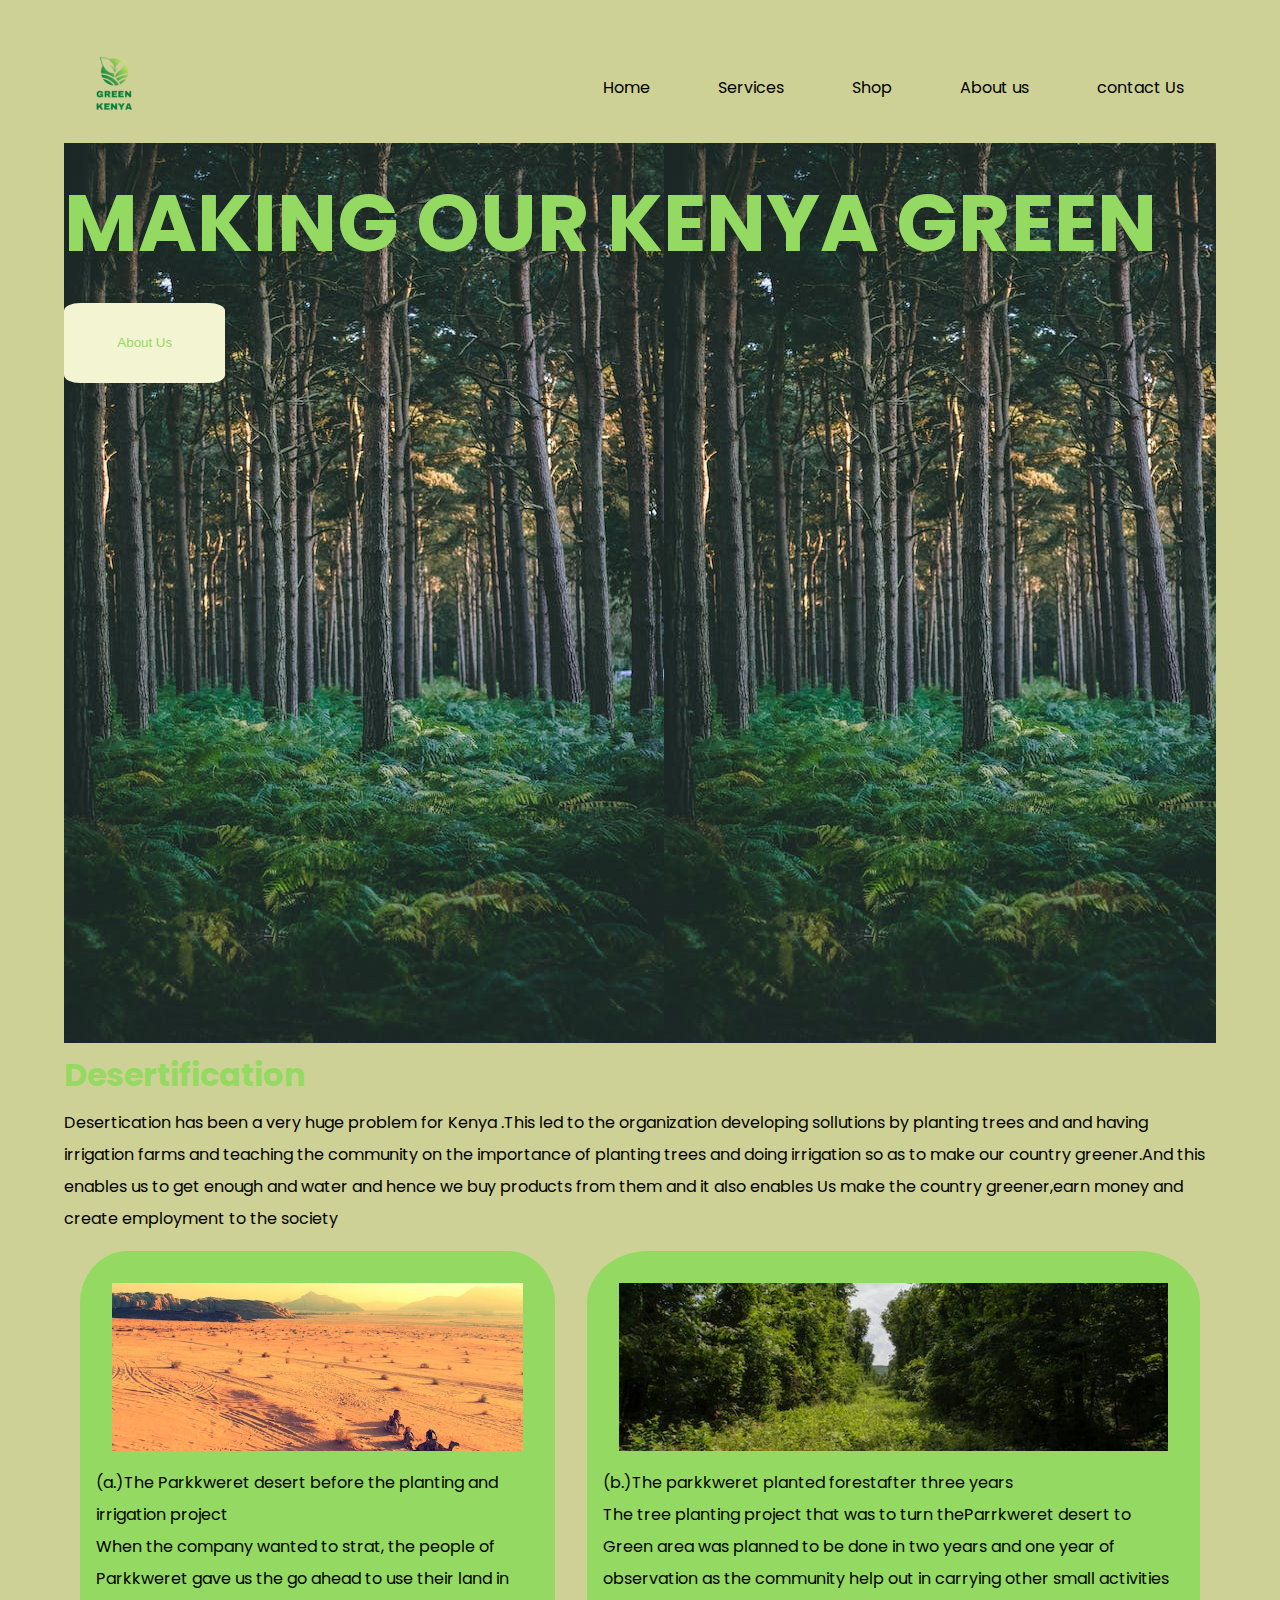
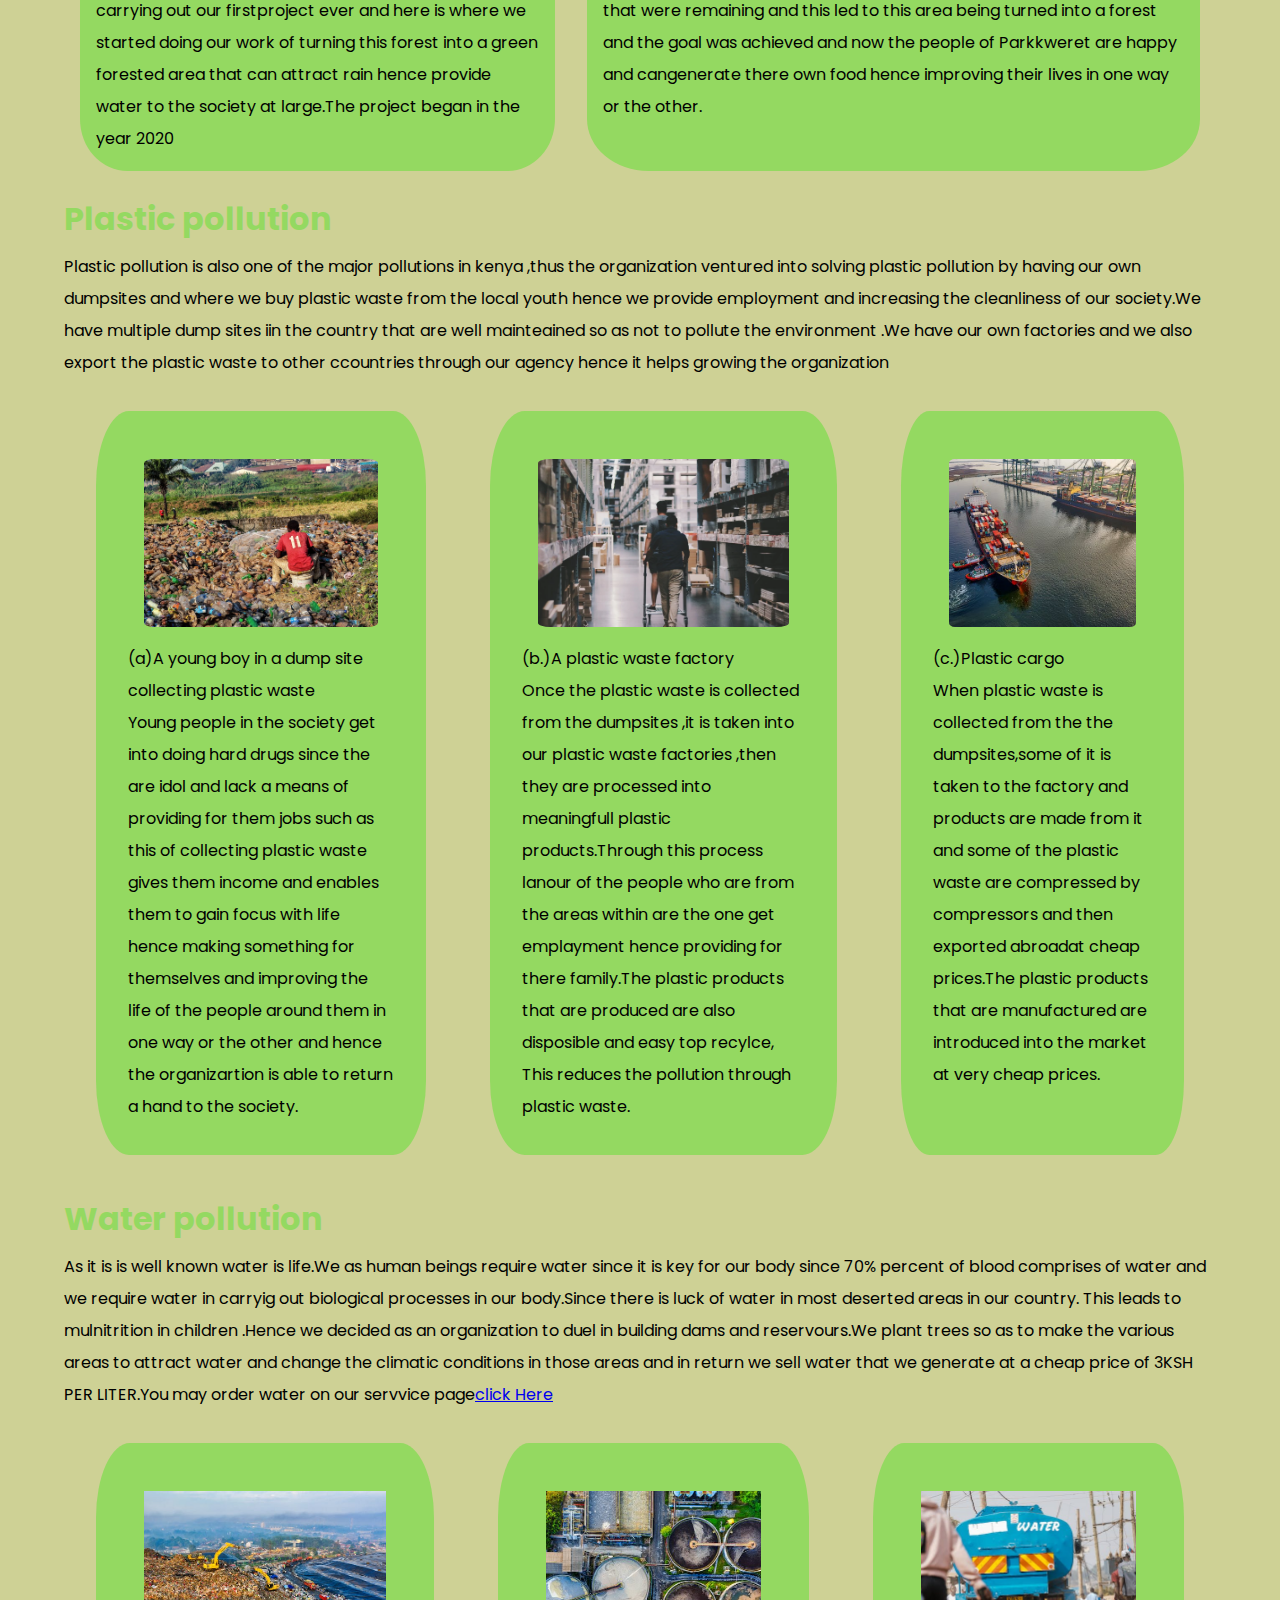
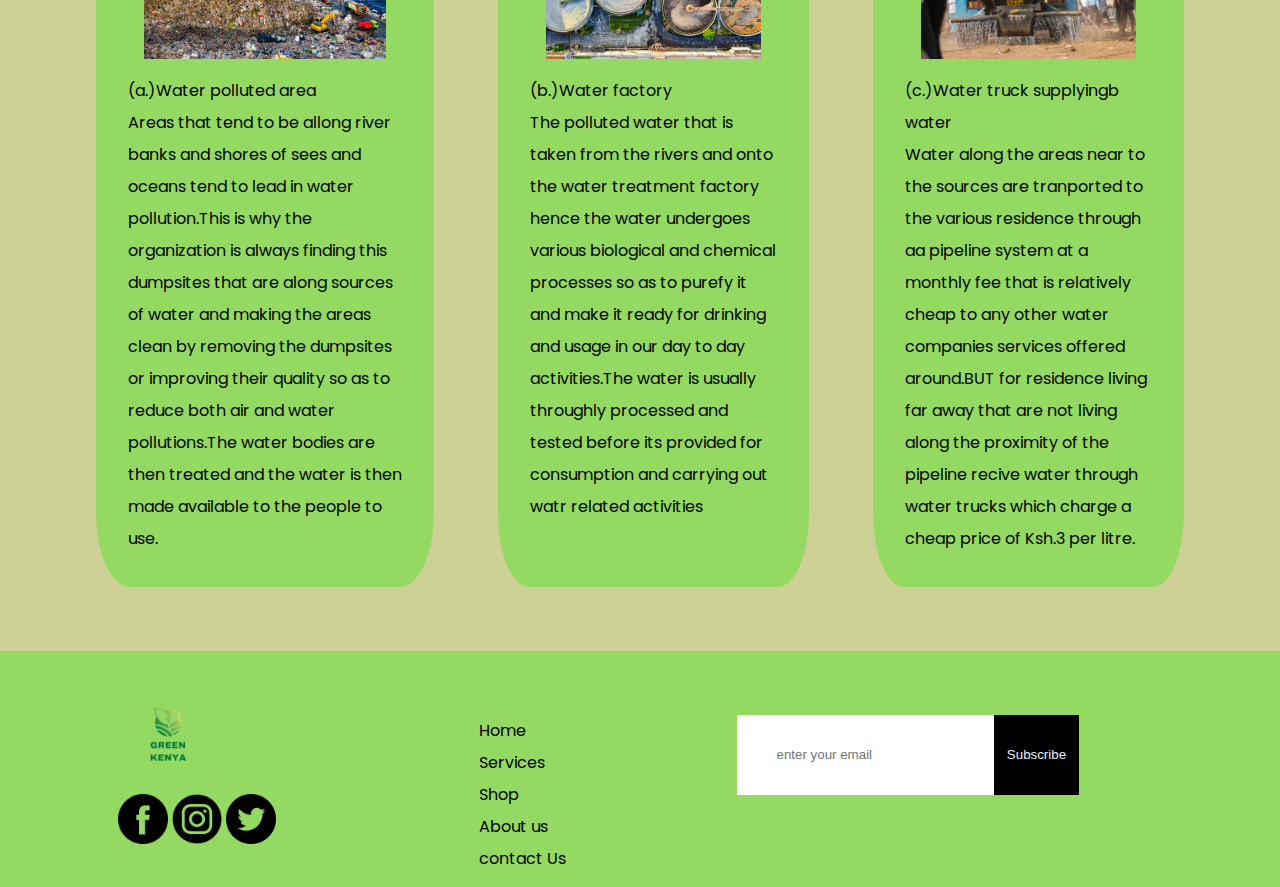
==== commit de033a2a: "the hero content was changed to a h1 and a button" ====
--- a/index.html
+++ b/index.html
@@ -39,17 +39,11 @@
       <section class="hero">
         <div class="introduction">
           <div class="introduction__paragrapgh">
-         
-            <p>
-              Kenya Green is an organization that is found in Kenya that deals
-              with finding sollutions to environmental hazards that is among Us
-              here in Kenya. The main problems that our organization deals with
-              includes desertification in deserted areas such as
-              Marsabit,Samburu,Turkana and Kajiado just to mention.We also duel
-              in plastic and water pollutoion in our society.Our goal and
-              ambition is to make Kenya get its beautiful green color and its
-              cleaness back.
-            </p>
+                 <h1>MAKING OUR KENYA GREEN</h1>
+                 <div class="btn__hero">
+                  <button class="hero__btn">About Us</button>
+              
+                </div>
           </div>
           <div class="introduction__image">
             <!-- <img -->
--- a/css/style.css
+++ b/css/style.css
@@ -1,7 +1,13 @@
+@import url("https://fonts.googleapis.com/css2?family=Poppins:wght@400;700&display=swap");
 * {
   margin: 0;
   padding: 0;
   box-sizing: border-box;
+  line-height: 2em;
+}
+
+body {
+  font-family: "Poppins", sans-serif;
 }
 
 footer {
@@ -54,7 +60,7 @@
   }
 }
 .container {
-  margin: 3em;
+  margin: 2em 4em;
 }
 
 body {
@@ -63,7 +69,8 @@
 
 h1 {
   color: #94d961;
-  font-size: 3rem;
+  font-size: 5rem;
+  text-align: center;
 }
 
 h2 {
@@ -105,6 +112,19 @@
     display: content;
   }
 }
+.hero__btn {
+  display: flex;
+  background-color: #f3f5d2;
+  color: #94d961;
+  padding: 2em 4em;
+  list-style-type: none;
+  align-content: center;
+  justify-content: center;
+  text-decoration: none;
+  border: none;
+  border-radius: 10%;
+}
+
 .introduction {
   background-image: url("../images.green/planted-forest.jpeg");
   display: flex;
@@ -113,6 +133,12 @@
 .introduction p {
   color: #fff;
   font-size: 2rem;
+}
+.introduction .introduction__paragraph {
+  display: flex;
+  justify-content: center;
+  align-items: center;
+  flex-direction: row;
 }
 
 .desert__images {
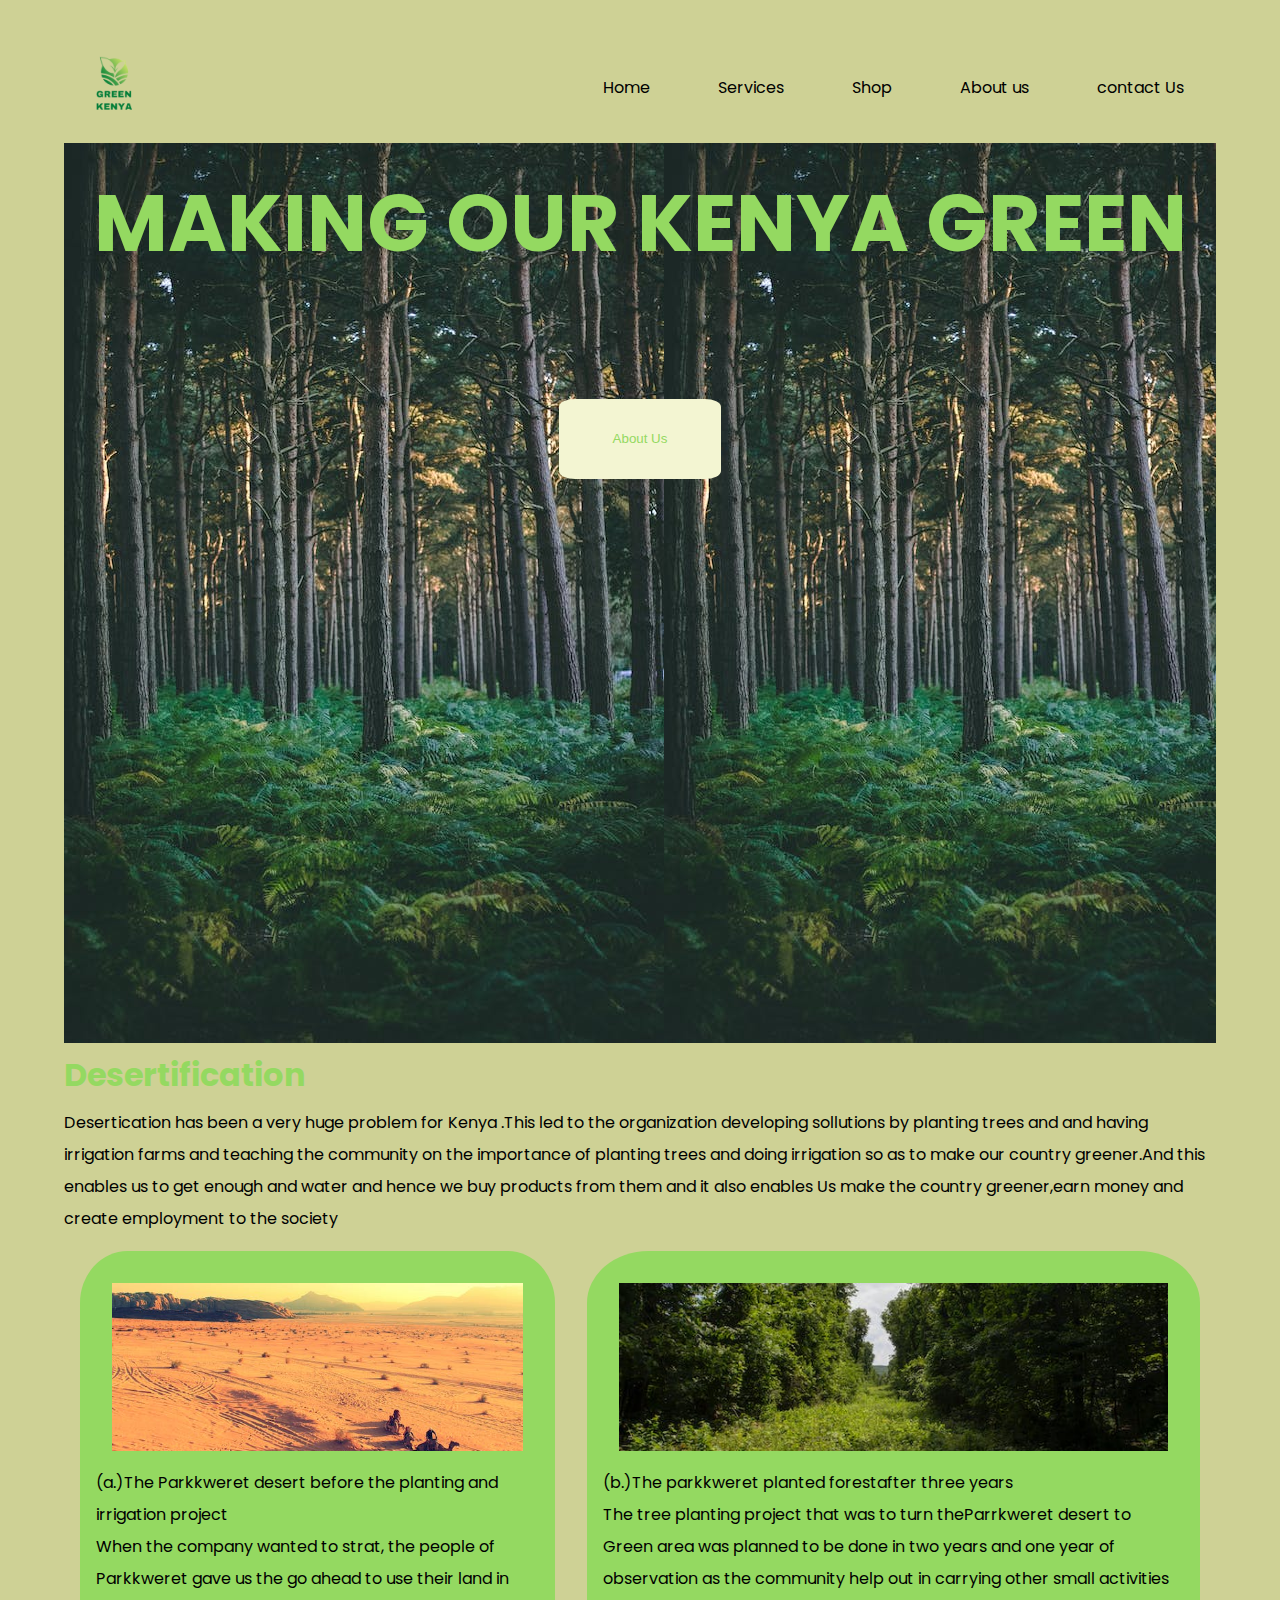
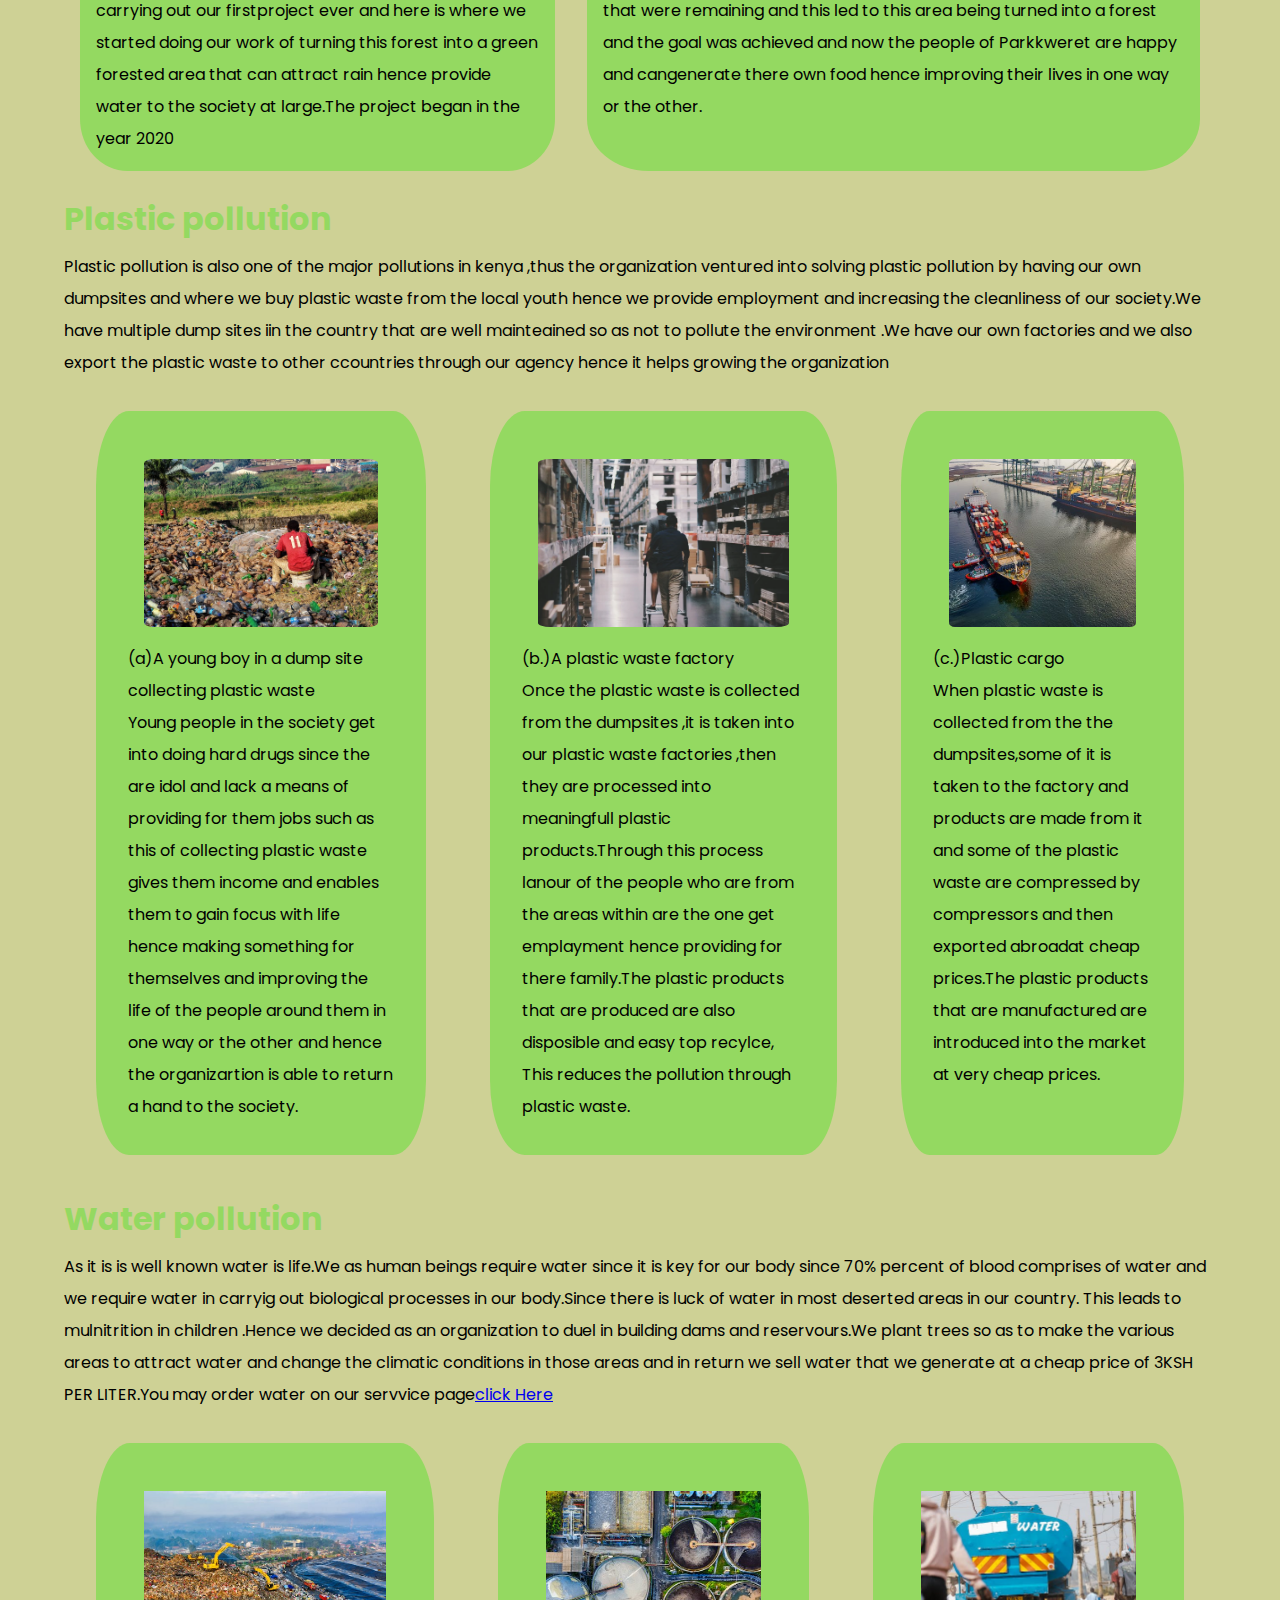
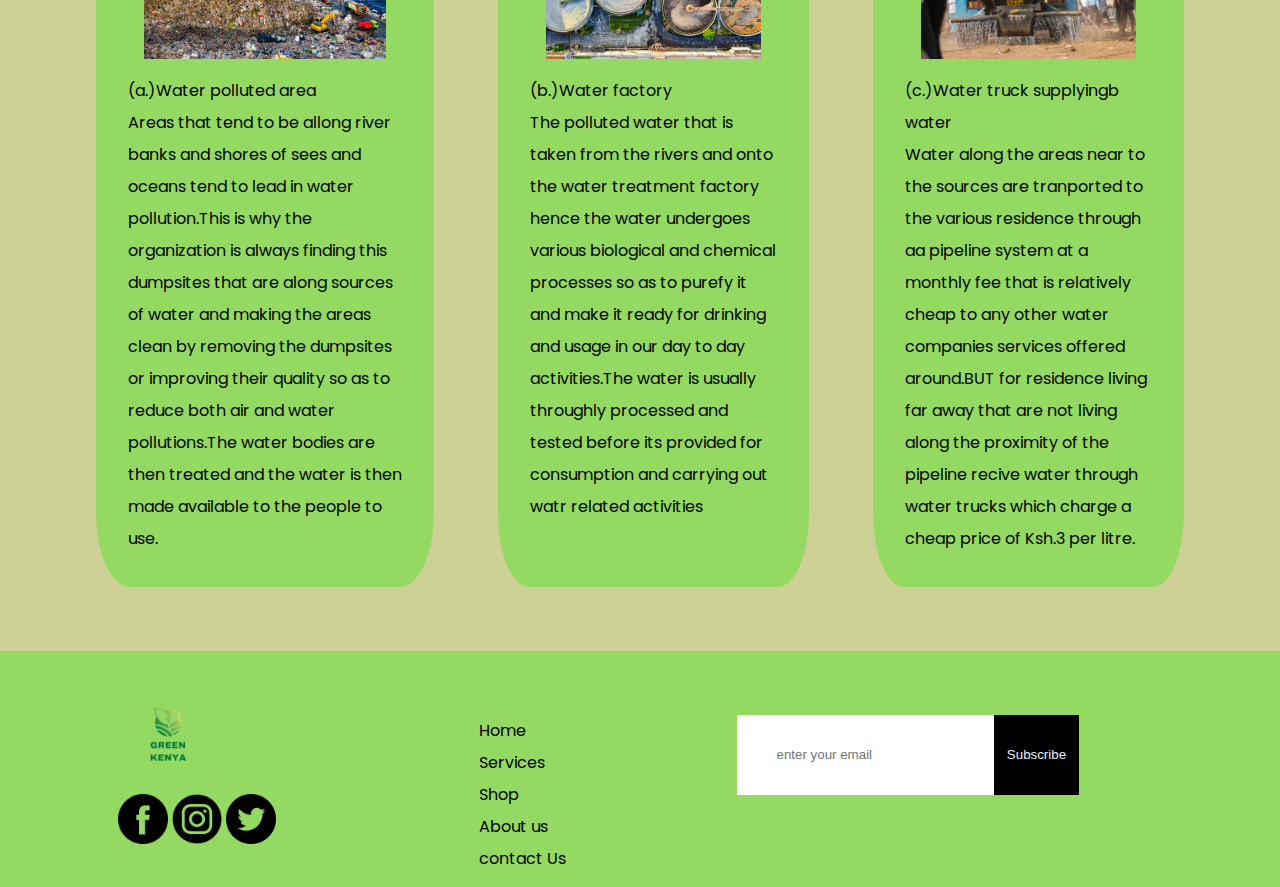
==== commit 4d997412: "the humbeger menu was inserted to be displayed when responsive" ====
--- a/index.html
+++ b/index.html
@@ -36,8 +36,11 @@
           <div class="nav__icon"><i class="fa-solid fa-bars"></i></div>
         </nav>
       </header>
+     
+      <div class="introduction">
+       
       <section class="hero">
-        <div class="introduction">
+       
           <div class="introduction__paragrapgh">
                  <h1>MAKING OUR KENYA GREEN</h1>
                  <div class="btn__hero">
@@ -45,13 +48,7 @@
               
                 </div>
           </div>
-          <div class="introduction__image">
-            <!-- <img -->
-              <!-- src="images.green/planted-forest.jpeg" -->
-              <!-- alt="a planted forest" -->
-              <!-- height="500vh" -->
-            <!-- /> -->
-          </div>
+          
         </div>
       </section>
       <section class="body">
@@ -160,6 +157,7 @@
           </div>
         </div>
       </section>
+    </div>
       <footer>
         <div class="footer__container">
           <div class="footer__left">
--- a/css/style.css
+++ b/css/style.css
@@ -109,36 +109,38 @@
     display: none;
   }
   nav .nav__icon {
-    display: content;
+    display: inline-block;
   }
 }
 .hero__btn {
-  display: flex;
+  display: block;
+  margin: 0 auto;
   background-color: #f3f5d2;
   color: #94d961;
   padding: 2em 4em;
-  list-style-type: none;
-  align-content: center;
-  justify-content: center;
-  text-decoration: none;
-  border: none;
-  border-radius: 10%;
+  border: none;
+  border-radius: 10%;
+}
+
+.btn__hero {
+  margin: 6em;
 }
 
 .introduction {
   background-image: url("../images.green/planted-forest.jpeg");
-  display: flex;
   height: 100vh;
 }
 .introduction p {
   color: #fff;
   font-size: 2rem;
 }
-.introduction .introduction__paragraph {
+
+.introduction__paragraph {
   display: flex;
   justify-content: center;
   align-items: center;
   flex-direction: row;
+  text-align: center;
 }
 
 .desert__images {
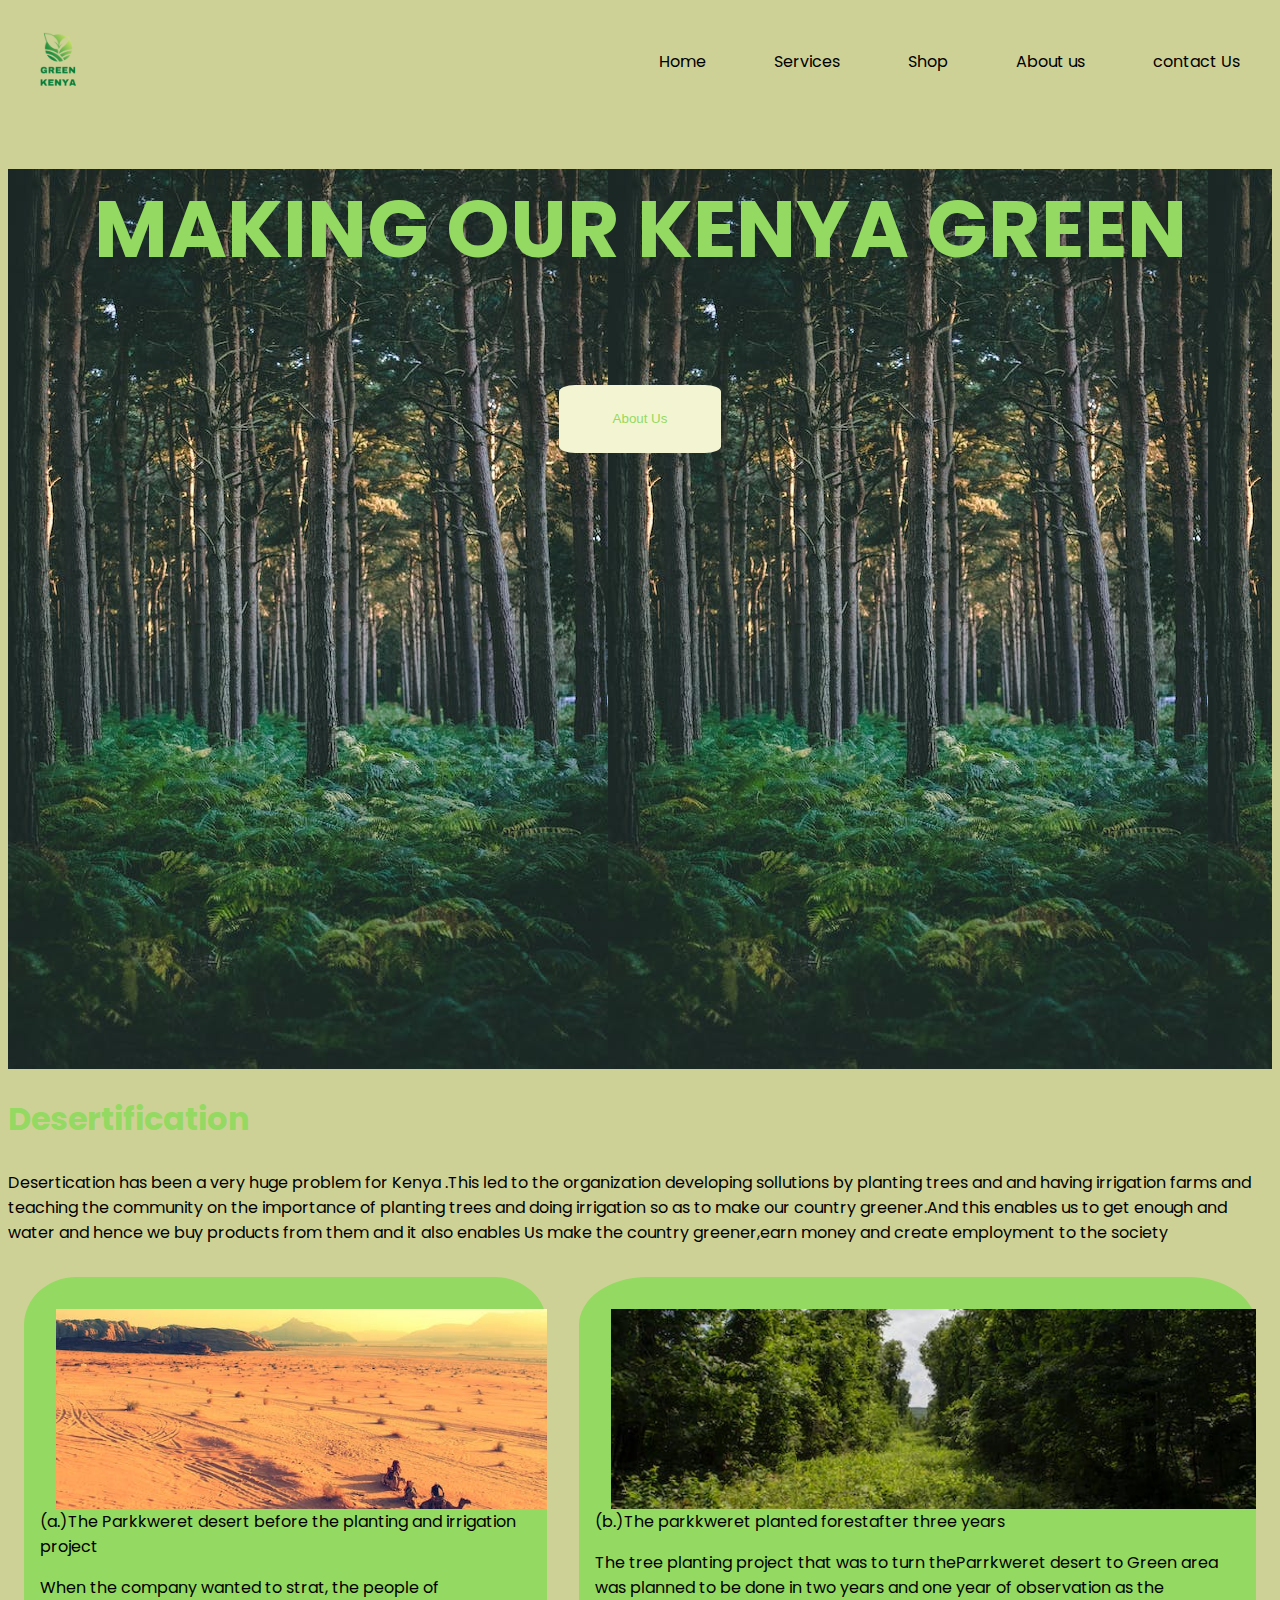
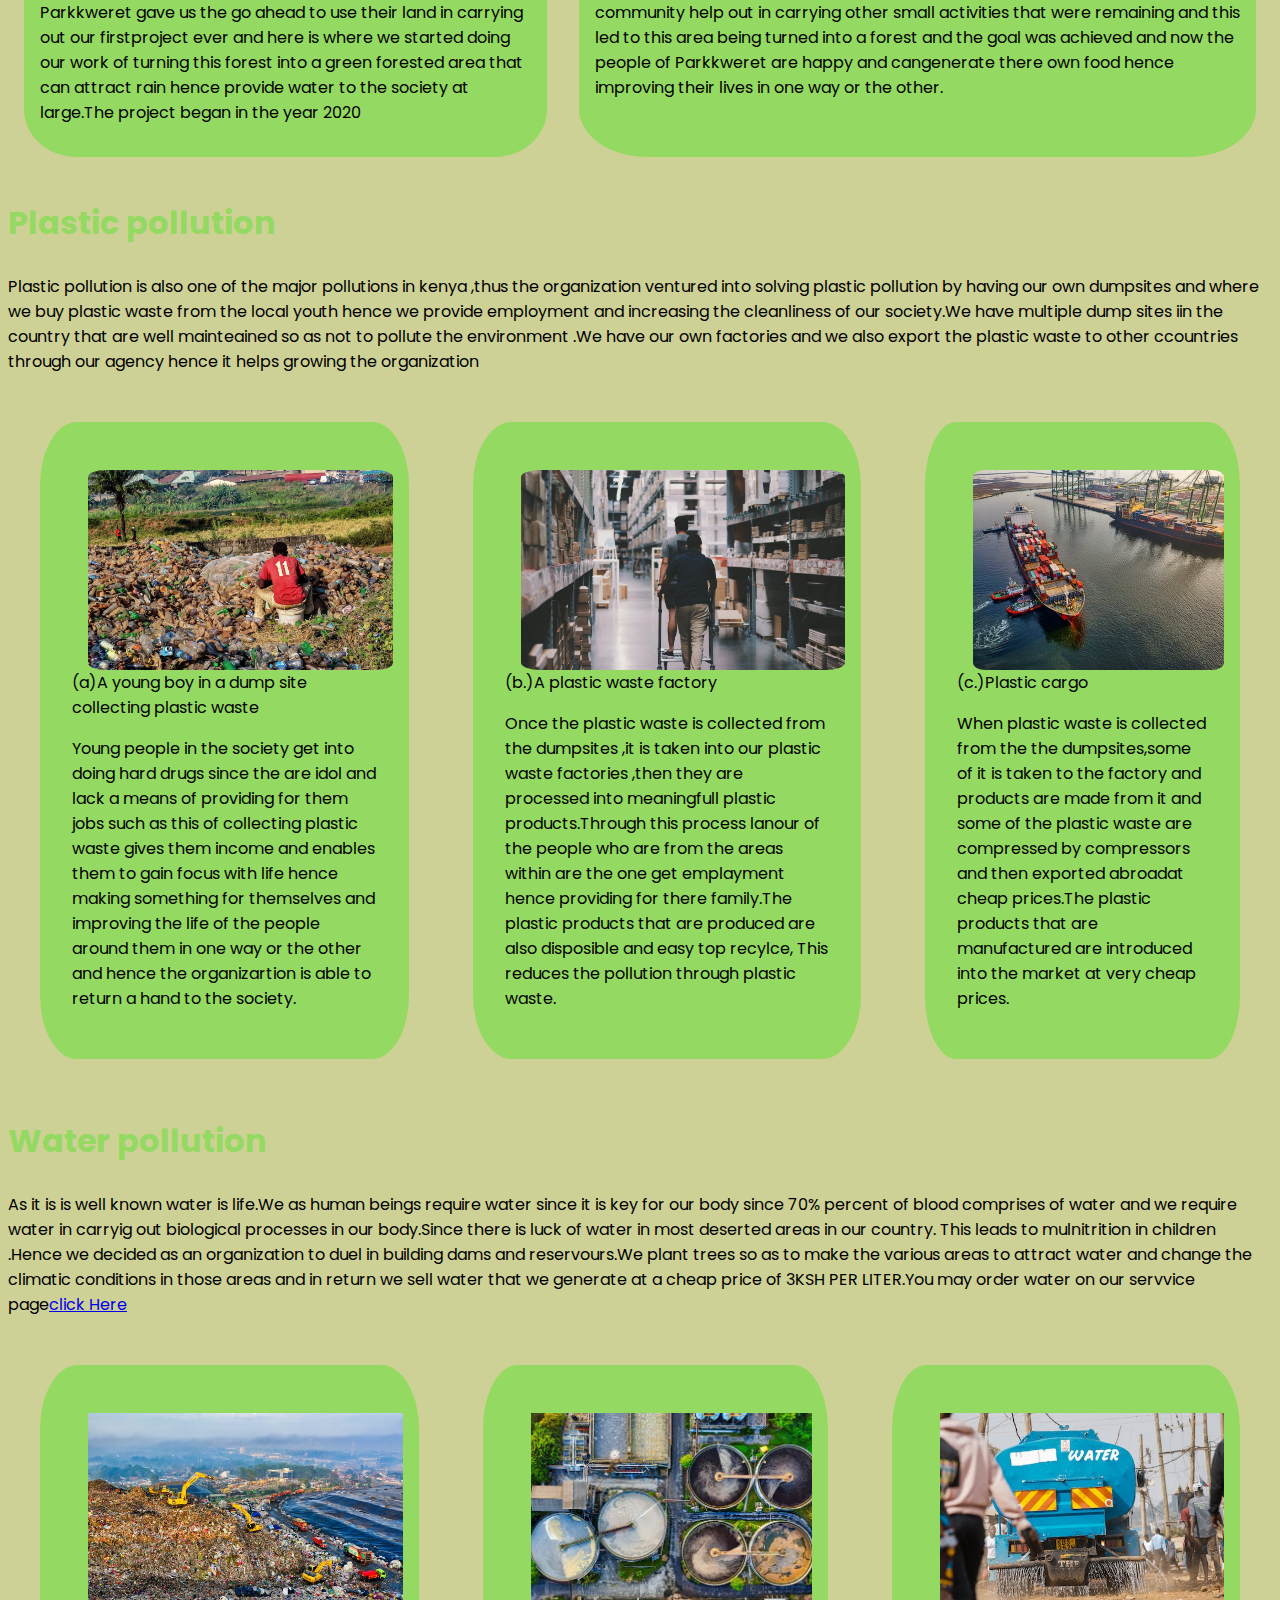
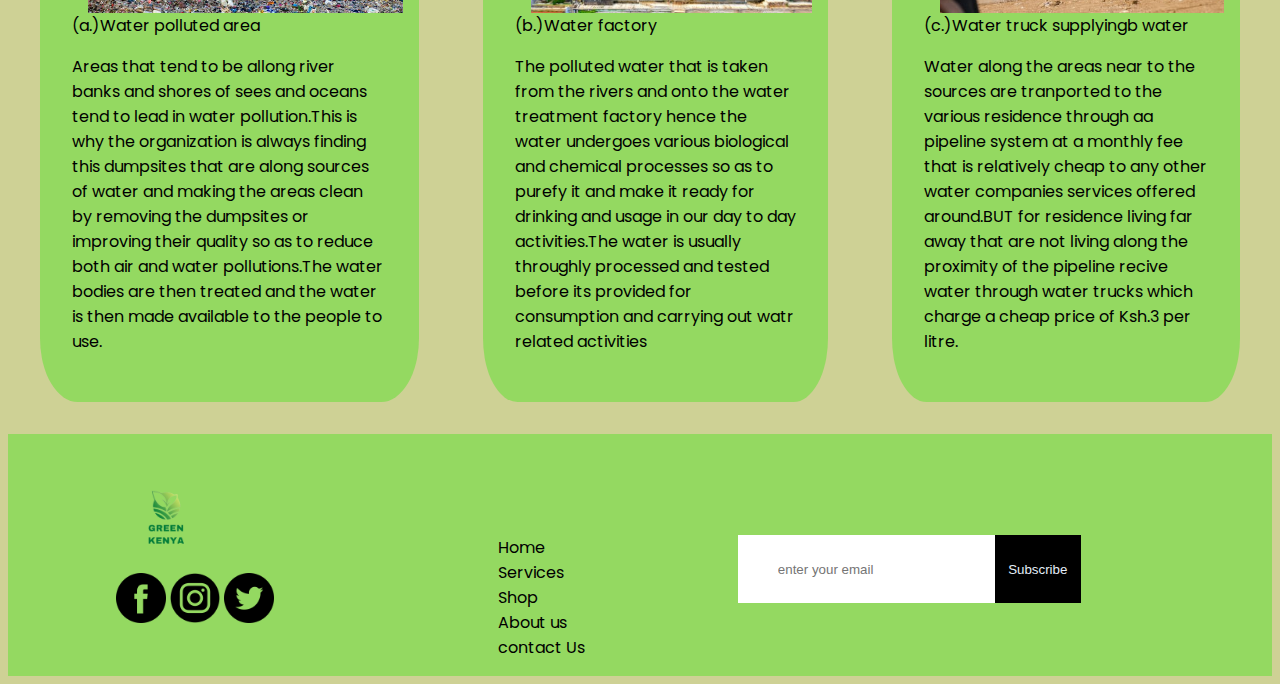
==== commit 0756b151: "the slashes on different uls were removed" ====
--- a/index.html
+++ b/index.html
@@ -27,10 +27,10 @@
           <div class="nav__right">
             <ul>
               <li><a href="/">Home</a></li>
-              <li><a href="/services.html">Services</a></li>
-              <li><a href="/shop.html">Shop</a></li>
-              <li><a href="/about us.html">About us</a></li>
-              <li><a href="/contact.html">contact Us</a></li>
+              <li><a href="services.html">Services</a></li>
+              <li><a href="shop.html">Shop</a></li>
+              <li><a href="about us.html">About us</a></li>
+              <li><a href="contact.html">contact Us</a></li>
             </ul>
           </div>
           <div class="nav__icon"><i class="fa-solid fa-bars"></i></div>
@@ -174,10 +174,10 @@
             <h2>Links</h2>
             <ul>
               <li><a href="/">Home</a></li>
-              <li><a href="/services.html">Services</a></li>
-              <li><a href="/shop.html">Shop</a></li>
-              <li><a href="/about us.html">About us</a></li>
-              <li><a href="/contact.html">contact Us</a></li>
+              <li><a href="services.html">Services</a></li>
+              <li><a href="shop.html">Shop</a></li>
+              <li><a href="about us.html">About us</a></li>
+              <li><a href="contact.html">contact Us</a></li>
             </ul>
           </div>
           <div class="footer__right">
--- a/css/style.css
+++ b/css/style.css
@@ -1,11 +1,80 @@
 @import url("https://fonts.googleapis.com/css2?family=Poppins:wght@400;700&display=swap");
-* {
-  margin: 0;
-  padding: 0;
-  box-sizing: border-box;
-  line-height: 2em;
-}
-
+.section__about {
+  background: linear-gradient(rgba(0, 0, 0, 0.5), rgba(0, 0, 0, 0.5)), url("../images.green/forest.jpg");
+  color: white;
+  height: 100vh;
+  font-size: 1em;
+  width: 100%;
+}
+
+.section__image {
+  display: flex;
+  justify-content: center;
+  align-items: center;
+  flex-direction: column;
+  flex-wrap: nowrap;
+  gap: 1.5rem;
+}
+.section__image .image1 {
+  gap: 3rem;
+}
+.section__image img {
+  border-radius: 20px;
+}
+
+.section__image p {
+  font-size: 1em;
+}
+
+@media screen and (max-width: 815px) {
+  .section__about {
+    display: flex;
+    flex-direction: column;
+    flex-wrap: wrap;
+    text-align: center;
+  }
+}
+.section__about p {
+  font-size: 1em;
+}
+
+.section__about image {
+  padding-left: 30px;
+}
+
+.service {
+  display: flex;
+  justify-content: space-between;
+  align-items: center;
+  flex-direction: row;
+  flex-wrap: nowrap;
+}
+.service .b-image img {
+  border-radius: 80px;
+}
+
+p {
+  font-size: 1em;
+}
+
+.text {
+  padding-left: 3rem;
+}
+
+.service {
+  border: 2px, solid, green;
+  box-shadow: 1px 1px 1px 1px rgb(9, 180, 9);
+  border-radius: 80px;
+}
+
+@media screen and (max-width: 815px) {
+  .service {
+    display: flex;
+    flex-direction: column;
+    flex-wrap: wrap;
+    text-align: center;
+  }
+}
 body {
   font-family: "Poppins", sans-serif;
 }
@@ -59,10 +128,6 @@
     display: none;
   }
 }
-.container {
-  margin: 2em 4em;
-}
-
 body {
   background-color: #f3f5d2;
 }
@@ -83,6 +148,7 @@
   justify-content: space-between;
   align-items: center;
   flex-direction: row;
+  flex-wrap: nowrap;
 }
 nav .nav__right ul li {
   list-style-type: none;
@@ -140,6 +206,7 @@
   justify-content: center;
   align-items: center;
   flex-direction: row;
+  flex-wrap: nowrap;
   text-align: center;
 }
 
